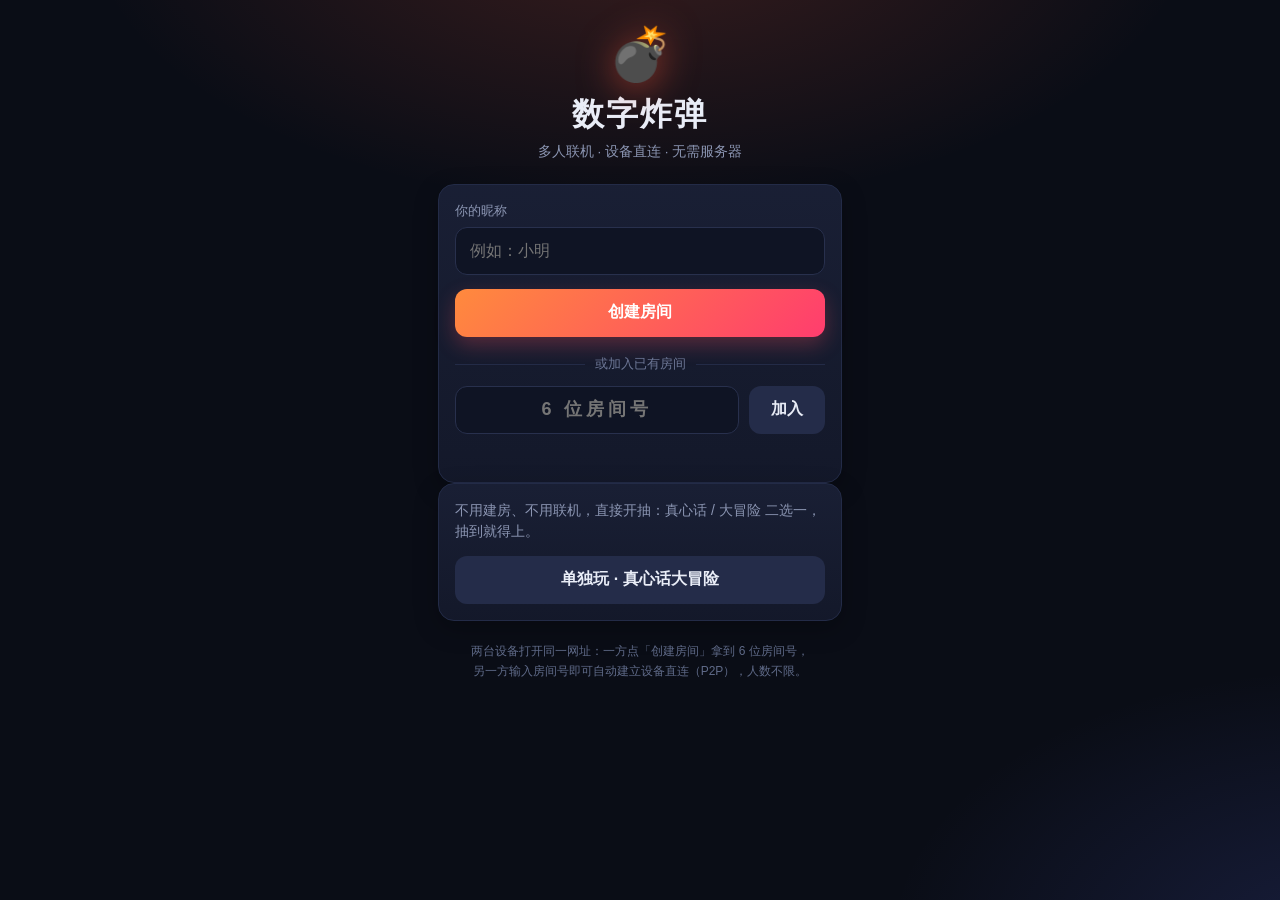
==== number-bomb/index.html @ 90476709 "重构为游戏门户：新增真心话大冒险（独立入口+数字炸弹惩罚玩法）与心口难开，数字炸弹移至 number-bomb/" ====
<!DOCTYPE html>
<html lang="zh-CN">
<head>
<meta charset="utf-8">
<meta name="viewport" content="width=device-width,initial-scale=1,viewport-fit=cover,user-scalable=no">
<meta name="theme-color" content="#0a0d16">
<meta name="description" content="数字炸弹 · 多人联机网页游戏，基于 WebRTC 设备直连，无需服务器存游戏数据。">
<title>数字炸弹 · 多人联机</title>
<link rel="icon" href="data:image/svg+xml,%3Csvg xmlns='http://www.w3.org/2000/svg' viewBox='0 0 64 64'%3E%3Ccircle cx='30' cy='38' r='22' fill='%23141a2b'/%3E%3Crect x='26' y='6' width='9' height='11' rx='3' fill='%23838ea1'/%3E%3Cpath d='M35 8q11-6 17 5' stroke='%23ff8a3d' stroke-width='5' fill='none' stroke-linecap='round'/%3E%3C/svg%3E">
<style>
*{box-sizing:border-box;-webkit-tap-highlight-color:transparent}
html{height:100%}
body{
  height:100%;margin:0;overflow:hidden;
  background:#0a0d16;
  background-image:radial-gradient(900px 480px at 50% -10%,rgba(255,95,60,.20),transparent 62%),radial-gradient(760px 460px at 105% 105%,rgba(95,115,255,.16),transparent 60%);
  color:#e9edf7;
  font:16px/1.5 -apple-system,BlinkMacSystemFont,"Segoe UI","PingFang SC","Hiragino Sans GB","Microsoft YaHei",sans-serif;
  -webkit-text-size-adjust:100%;
}
input,button,select{font-family:inherit;font-size:16px}
.hidden{display:none !important}
.muted{color:#8b95b2;font-size:14px;margin:6px 0}
.hint{color:#7b86a5;font-size:12.5px;line-height:1.6;margin:10px 0 0}
h1,h2,h3{margin:0}
h2{font-size:16px;margin-bottom:10px}

/* ---------- 通用组件 ---------- */
.card{
  background:linear-gradient(180deg,rgba(26,32,54,.95),rgba(20,25,43,.95));
  border:1px solid #232b47;border-radius:16px;padding:16px;
  box-shadow:0 8px 24px rgba(0,0,0,.25);
}
.btn{
  border:0;border-radius:12px;height:48px;padding:0 18px;
  background:#242c49;color:#e9edf7;font-weight:600;cursor:pointer;
  transition:transform .12s ease,filter .12s ease,opacity .12s ease;
  display:inline-flex;align-items:center;justify-content:center;white-space:nowrap;
}
.btn:active{transform:scale(.97)}
.btn.primary{background:linear-gradient(135deg,#ff8a3d,#ff3d6e);color:#fff;box-shadow:0 8px 20px rgba(255,80,90,.28)}
.btn.block{width:100%;margin-top:14px}
.btn:disabled{opacity:.42;cursor:not-allowed;box-shadow:none}
.btn-row{display:flex;gap:10px;margin-top:14px}
.btn-row .btn{flex:1 1 0;padding:0 10px}
input[type=text],input[type=number],input:not([type]){
  width:100%;height:48px;border-radius:12px;border:1px solid #28304d;
  background:#0f1424;color:#e9edf7;padding:0 14px;outline:none;
  transition:border-color .15s ease;
}
input:focus{border-color:#ff6b3d}
input:disabled{opacity:.5}
label.field{display:block;margin-bottom:14px}
label.field>span{display:block;font-size:13px;color:#8b95b2;margin-bottom:6px}
.mini{
  border:1px solid #2c3556;background:#1b2238;color:#c8d1e6;
  border-radius:9px;height:30px;padding:0 10px;font-size:12.5px;cursor:pointer;
}
.mini.ghost{background:transparent}
.pill{
  border:1px solid #2c3556;background:#161c30;color:#c8d1e6;border-radius:999px;
  height:38px;padding:0 14px;font-size:14px;cursor:pointer;
}
.pill.on{background:linear-gradient(135deg,#ff8a3d,#ff3d6e);border-color:transparent;color:#fff;font-weight:600}
.pills{display:flex;flex-wrap:wrap;gap:8px;margin:8px 0 2px}
.seg{display:flex;background:#0f1424;border:1px solid #28304d;border-radius:12px;padding:4px;margin-bottom:14px}
.seg-btn{
  flex:1 1 0;border:0;background:transparent;color:#8b95b2;height:38px;
  border-radius:9px;cursor:pointer;font-size:14.5px;
}
.seg-btn.on{background:#242c49;color:#fff;font-weight:600}

/* ---------- 首页 ---------- */
.screen{display:none;height:100%}
.screen.active{display:flex;flex-direction:column}
#screen-home{overflow-y:auto}
.home-wrap{margin:auto;width:100%;max-width:440px;padding:28px 18px calc(28px + env(safe-area-inset-bottom))}
.brand{text-align:center;margin-bottom:22px}
.logo{font-size:52px;line-height:1;filter:drop-shadow(0 6px 18px rgba(255,90,60,.5))}
.brand h1{font-size:28px;margin:10px 0 4px;letter-spacing:2px}
.brand p{color:#8b95b2;font-size:13.5px;margin:0}
.or{display:flex;align-items:center;gap:10px;color:#6d7796;font-size:12.5px;margin:18px 0 12px}
.or::before,.or::after{content:"";flex:1 1 auto;height:1px;background:#232b47}
.join-row{display:flex;gap:10px}
.join-row input{flex:1 1 auto;letter-spacing:4px;font-size:18px;text-align:center;font-weight:600}
.join-row .btn{flex:0 0 auto;padding:0 22px}
.tip{color:#ffb020;font-size:13px;min-height:20px;margin:12px 0 0;text-align:center}
.foot-note{text-align:center;color:#5f6a88;font-size:12px;margin-top:20px;line-height:1.7}

/* ---------- 房间页 ---------- */
#screen-room{flex-direction:column;overflow:hidden}
.topbar{
  flex:0 0 auto;display:flex;align-items:center;justify-content:space-between;gap:10px;
  padding:10px 12px;padding-top:calc(10px + env(safe-area-inset-top));
  background:rgba(13,17,32,.94);border-bottom:1px solid #1e2540;backdrop-filter:blur(8px);
}
.room-code-box{display:flex;align-items:center;gap:8px;min-width:0}
.room-code-box .lb{font-size:11.5px;color:#7b86a5}
.room-code-box .code{
  font-size:20px;font-weight:700;letter-spacing:3px;
  background:linear-gradient(135deg,#ffb020,#ff5a3d);
  -webkit-background-clip:text;background-clip:text;color:transparent;
}
.me-box{display:flex;align-items:center;gap:8px;min-width:0}
.badge{
  background:#242c49;border-radius:8px;padding:3px 8px;font-size:13px;font-weight:700;color:#ffb020;
}
.me-name{font-size:13px;color:#c3cbdd;max-width:76px;overflow:hidden;text-overflow:ellipsis;white-space:nowrap}

/* 玩家条 */
.players{
  flex:0 0 auto;display:flex;gap:8px;overflow-x:auto;overflow-y:hidden;
  padding:10px 12px;background:rgba(11,15,28,.85);border-bottom:1px solid #1e2540;
  -webkit-overflow-scrolling:touch;scrollbar-width:thin;
}
.players::-webkit-scrollbar{height:5px}
.players::-webkit-scrollbar-thumb{background:#2b3453;border-radius:4px}
.pcard{
  flex:0 0 auto;min-width:112px;max-width:170px;padding:8px 10px;border-radius:13px;
  background:#151b2e;border:1px solid #242c47;transition:border-color .18s ease,box-shadow .18s ease;
}
.pcard.active{border-color:#ff6b3d;box-shadow:0 0 0 2px rgba(255,107,61,.22);background:#20182a}
.pcard.offline{opacity:.42}
.pcard .pname{display:flex;align-items:center;gap:5px;font-size:13px;font-weight:600}
.pcard .pname b{color:#ffb020;font-size:12.5px}
.pcard .pname .nm{overflow:hidden;text-overflow:ellipsis;white-space:nowrap;max-width:82px}
.pcard .pname .you{font-style:normal;font-size:10px;background:#2b3453;color:#9fb0d6;border-radius:6px;padding:1px 5px}
.pcard .turnflag{font-size:10.5px;color:#ff8a3d;margin-left:auto;white-space:nowrap}
.chips{display:flex;flex-wrap:wrap;gap:4px;margin-top:7px;max-height:70px;overflow-y:auto}
.chip{font-size:11px;padding:1.5px 6px;border-radius:7px;background:#242c49;color:#c3cbdd}
.chip.empty{background:transparent;color:#4e5878;padding-left:0}

/* 主区 */
.main{
  flex:1 1 auto;min-height:0;overflow-y:auto;padding:12px 12px calc(16px + env(safe-area-inset-bottom));
  display:flex;flex-direction:column;gap:12px;-webkit-overflow-scrolling:touch;
}
.main>.card{flex:0 0 auto}
.turn-card{background:linear-gradient(135deg,rgba(255,138,61,.16),rgba(255,61,110,.10)),linear-gradient(180deg,#1a2036,#141a2c)}
.turn-card.mine{border-color:#ff6b3d;box-shadow:0 0 0 2px rgba(255,107,61,.2)}
.turn-title{font-size:19px;font-weight:700;letter-spacing:.5px}
.turn-card.mine .turn-title{color:#ffb020}
.turn-sub{margin-top:8px;font-size:13.5px;color:#a9b3cc}
.turn-sub b{color:#ff8a3d}
.guess-row{display:flex;gap:10px}
.guess-row input{flex:1 1 auto;text-align:center;font-size:19px;font-weight:600;letter-spacing:2px}
.guess-row .btn{flex:0 0 auto;padding:0 24px}
.big{font-size:19px;color:#ffb020}
.over-card{text-align:center}
.over-card .boom{font-size:44px;line-height:1;filter:drop-shadow(0 6px 16px rgba(255,90,60,.5))}
.over-card h2{margin:10px 0 8px;font-size:20px}
.over-line{font-size:15.5px;margin:0}
.hist{list-style:none;margin:0;padding:0;display:flex;flex-direction:column;gap:8px}
.hist li{display:flex;align-items:center;gap:10px;font-size:14px;padding:7px 10px;background:#141a2c;border-radius:10px}
.hist .hn{color:#a9b3cc;font-size:13px;flex:1 1 auto;overflow:hidden;text-overflow:ellipsis;white-space:nowrap}
.hist .hv{color:#fff}
.tag{font-size:11.5px;border-radius:7px;padding:1.5px 7px;flex:0 0 auto}
.tag.low{background:rgba(65,140,255,.18);color:#79b0ff}
.tag.high{background:rgba(255,176,32,.18);color:#ffc65c}
.tag.boom{background:rgba(255,61,110,.2);color:#ff7a9c}

/* 弹窗 / toast */
.modal{position:fixed;inset:0;z-index:50;display:flex;align-items:center;justify-content:center;padding:20px}
.modal-mask{position:absolute;inset:0;background:rgba(5,8,16,.72);backdrop-filter:blur(3px)}
.modal-card{
  position:relative;width:100%;max-width:380px;text-align:center;
  background:linear-gradient(180deg,#1c2340,#141a2c);border:1px solid #2c3556;
  border-radius:20px;padding:24px 20px;box-shadow:0 20px 50px rgba(0,0,0,.5);
  animation:pop .22s ease;
}
@keyframes pop{from{transform:scale(.92);opacity:0}to{transform:scale(1);opacity:1}}
.modal-card .boom{font-size:48px;line-height:1;filter:drop-shadow(0 6px 16px rgba(255,90,60,.55))}
.modal-card h2{margin:12px 0 10px;font-size:21px}
.modal-card .over-line{font-size:15.5px;margin:0 0 6px}
.modal-card .btn-row{margin-top:18px}
.toast{
  position:fixed;left:50%;bottom:calc(28px + env(safe-area-inset-bottom));transform:translateX(-50%);
  z-index:80;max-width:86vw;padding:11px 18px;border-radius:12px;
  background:rgba(35,44,73,.97);border:1px solid #3a4470;color:#e9edf7;
  font-size:14px;text-align:center;box-shadow:0 10px 30px rgba(0,0,0,.4);
}

/* ---------- 真心话大冒险 ---------- */
.switch-row{display:flex;align-items:center;justify-content:space-between;gap:12px}
.switch-row .lb{font-size:14.5px;font-weight:600;color:#e9edf7}
.switch-row .sd{font-size:12.5px;color:#7b86a5;margin-top:4px;line-height:1.5}
.switch{position:relative;flex:0 0 auto;width:48px;height:28px;border-radius:999px;background:#242c49;
  border:1px solid #2c3556;cursor:pointer;transition:background .18s ease,border-color .18s ease}
.switch::after{content:"";position:absolute;top:4px;left:4px;width:20px;height:20px;border-radius:50%;
  background:#8b95b2;transition:transform .18s ease,background .18s ease}
.switch.on{background:linear-gradient(135deg,#ff8a3d,#ff3d6e);border-color:transparent}
.switch.on::after{transform:translateX(20px);background:#fff}
/* 游戏结束惩罚设置：内嵌在「设置炸弹」卡片内、开始游戏按钮上方（开关关闭时模式区不渲染、不占位） */
.penalty-box{margin-top:16px;padding-top:14px;border-top:1px solid #232b47}
.penalty-box .pills{margin:12px 0 0}
.pills-2{display:flex;gap:8px}
.pills-2 .pill{flex:1 1 0;min-width:0;padding:0 8px;white-space:nowrap;text-align:center}
.penalty-tip{margin:12px 0 0;font-size:13px;color:#ffb020;letter-spacing:.5px}
.pick-card{padding:18px 16px}
.pick-card h2{font-size:16px;text-align:center;color:#c8d1e6;margin-bottom:14px;letter-spacing:.5px}
.pick-btn{width:100%;height:64px;font-size:20px;font-weight:700;border-radius:14px;letter-spacing:2px}
.pick-btn + .pick-btn{margin-top:12px}
.pick-btn.dare{background:linear-gradient(135deg,#ff8a3d,#ff3d6e);color:#fff;box-shadow:0 8px 22px rgba(255,80,90,.3)}
.pick-btn.truth{background:#242c49;color:#e9edf7}
.q-card{text-align:center;padding:26px 20px;background:linear-gradient(180deg,#1c2340,#141a2c);
  border:1px solid #2c3556;border-radius:20px;box-shadow:0 12px 34px rgba(0,0,0,.4);animation:pop .22s ease}
.q-kicker{display:inline-block;font-size:12.5px;font-weight:700;letter-spacing:2px;border-radius:999px;
  padding:4px 12px;margin-bottom:18px}
.q-kicker.truth{background:rgba(255,138,61,.16);color:#ffb020;border:1px solid #45331f}
.q-kicker.dare{background:rgba(65,140,255,.16);color:#79b0ff;border:1px solid #26375c}
.q-text{font-size:21px;line-height:1.85;font-weight:600;color:#fff;letter-spacing:.5px;word-break:break-word}
.q-foot{margin-top:18px;font-size:12px;color:#6d7796}
.tada-wrap{margin:auto;width:100%;max-width:520px;display:flex;flex-direction:column;gap:12px}
.tada-layer{position:fixed;inset:0;z-index:70;display:flex;padding:20px;background:rgba(5,8,16,.86);
  backdrop-filter:blur(4px);overflow-y:auto;animation:pop .2s ease}
.tada-layer.hidden{display:none}
.tada-head{text-align:center;font-size:17px;font-weight:700;letter-spacing:.5px;color:#ffb020;line-height:1.6}
.tada-head b{color:#fff}
@media (min-width:760px){.q-text{font-size:23px}}

/* 桌面端微调 */
@media (min-width:760px){
  .main{max-width:760px;width:100%;margin:0 auto;padding-left:20px;padding-right:20px}
  .players{padding-left:calc(50% - 360px);padding-right:calc(50% - 360px)}
  .topbar{padding-left:calc(50% - 368px);padding-right:calc(50% - 368px)}
  .brand h1{font-size:32px}
}
</style>
</head>
<body>

<div id="app">

  <!-- ============ 首页 ============ -->
  <section id="screen-home" class="screen active">
    <div class="home-wrap">
      <div class="brand">
        <div class="logo">💣</div>
        <h1>数字炸弹</h1>
        <p>多人联机 · 设备直连 · 无需服务器</p>
      </div>

      <div class="card">
        <label class="field">
          <span>你的昵称</span>
          <input id="input-name" type="text" maxlength="10" placeholder="例如：小明" autocomplete="off">
        </label>

        <button class="btn primary block" data-action="create" style="margin-top:0">创建房间</button>

        <div class="or"><span>或加入已有房间</span></div>

        <div class="join-row">
          <input id="input-code" type="text" inputmode="numeric" maxlength="6" placeholder="6 位房间号" autocomplete="off">
          <button class="btn" data-action="join">加入</button>
        </div>

        <p id="home-tip" class="tip"></p>
      </div>

      <div class="card">
        <p class="muted" style="margin:0 0 14px">不用建房、不用联机，直接开抽：真心话 / 大冒险 二选一，抽到就得上。</p>
        <button class="btn block" data-action="solo-tada" style="margin-top:0">单独玩 · 真心话大冒险</button>
      </div>

      <p class="foot-note">
        两台设备打开同一网址：一方点「创建房间」拿到 6 位房间号，<br>
        另一方输入房间号即可自动建立设备直连（P2P），人数不限。
      </p>
    </div>
  </section>

  <!-- ============ 房间 ============ -->
  <section id="screen-room" class="screen">
    <header class="topbar">
      <div class="room-code-box">
        <span class="lb">房间号</span>
        <span id="room-code" class="code">------</span>
        <button class="mini" data-action="copy-code">复制</button>
      </div>
      <div class="me-box">
        <span id="my-badge" class="badge">#-</span>
        <span id="my-name-view" class="me-name">我</span>
        <button class="mini ghost" data-action="leave">退出</button>
      </div>
    </header>

    <div id="players" class="players"></div>
    <main id="main" class="main"></main>
  </section>

  <!-- ============ 单独玩 · 真心话大冒险 ============ -->
  <section id="screen-tada" class="screen">
    <header class="topbar">
      <div class="room-code-box">
        <span class="lb">玩法</span>
        <span class="code" style="font-size:17px;letter-spacing:1px">真心话大冒险</span>
      </div>
      <div class="me-box">
        <button class="mini ghost" data-action="solo-exit">退出</button>
      </div>
    </header>
    <main id="tada-main" class="main"></main>
  </section>

</div>

<div id="modal" class="modal hidden">
  <div class="modal-mask" data-action="close-modal"></div>
  <div class="modal-card" id="modal-card"></div>
</div>

<div id="toast" class="toast hidden"></div>

<!-- 页内全屏「真心话大冒险」层（联机惩罚用，不跳转页面） -->
<div id="tada-layer" class="tada-layer hidden"></div>

<!-- PeerJS：优先使用本地 vendor 文件，失败时自动回退 CDN -->
<script src="vendor/peerjs.min.js"></script>
<!-- 真心话大冒险：题库 + 抽题算法（与独立版共用同一份数据源，缺失时不影响数字炸弹本体） -->
<script src="truth-dare.js"></script>
<script>
(function () {
  if (typeof window.Peer === 'function') { window.__peerReady = true; return; }
  var urls = [
    'https://unpkg.com/peerjs@1.5.4/dist/peerjs.min.js',
    'https://cdn.jsdelivr.net/npm/peerjs@1.5.4/dist/peerjs.min.js'
  ];
  var i = 0;
  (function next() {
    if (i >= urls.length) return;
    var s = document.createElement('script');
    s.src = urls[i++];
    s.onload = function () { window.__peerReady = true; };
    s.onerror = next;
    document.head.appendChild(s);
  })();
})();
</script>

<script>
/* =====================================================================
   数字炸弹 · 多人联机   (纯前端 / WebRTC P2P / 房主权威节点)
   消息协议：
     客户端 -> 房主 : {t:'join', name} | {t:'guess', value}
     房主 -> 客户端 : {t:'welcome', num, code} | {t:'state', state} | {t:'toast', msg}
   ===================================================================== */
(function () {
  'use strict';

  /* ---------------- 工具 ---------------- */
  function $(id) { return document.getElementById(id); }
  function rand6() {
    var s = '';
    for (var i = 0; i < 6; i++) s += Math.floor(Math.random() * 10);
    return s;
  }
  function digitsOnly(v) { return String(v == null ? '' : v).replace(/[^0-9]/g, ''); }
  function esc(v) {
    return String(v == null ? '' : v).replace(/[&<>"']/g, function (c) {
      return { '&': '&amp;', '<': '&lt;', '>': '&gt;', '"': '&quot;', "'": '&#39;' }[c];
    });
  }
  function clampName(v) {
    return String(v == null ? '' : v).replace(/[\s\u0000-\u001f]+/g, ' ').trim().slice(0, 10);
  }
  function pow10(n) { return Math.pow(10, n); }

  /* ---------------- 全局状态 ---------------- */
  var S = {
    role: null,        // 'host' | 'client'
    peer: null,
    code: '',
    myNum: 0,
    myName: '',
    host: null,        // 房主侧权威状态
    bomb: null,        // 房主侧：炸弹真实数值（不下发给其他人）
    pub: null,         // 当前渲染用的公开状态（房主与客户端统一）
    conns: {},         // 房主：peerId -> {conn, num}
    hostConn: null,    // 客户端：到房主的连接
    lastPhase: null,
    busy: false,
    tadaDeck: null,    // 房主侧：本轮联机真心话大冒险的抽题器（房主抽题，P2P 同步）
    // 单独玩 · 真心话大冒险（不建房、不联机）
    solo: { mode: null, deck: null, kind: null, text: '', cat: '', drawn: 0 },
    inputCache: { 'input-guess': '', 'input-bomb': '' },
    toastTimer: null
  };
  window.__DBG = S;  // 供自动化测试读取内部状态（房主本身即为权威，无安全影响）

  /* ---------------- 提示 ---------------- */
  function tip(msg) { var el = $('home-tip'); if (el) el.textContent = msg || ''; }
  function toast(msg) {
    var el = $('toast');
    if (!el) return;
    el.textContent = msg;
    el.classList.remove('hidden');
    if (S.toastTimer) clearTimeout(S.toastTimer);
    S.toastTimer = setTimeout(function () { el.classList.add('hidden'); }, 2400);
  }
  function openModal(html) { $('modal-card').innerHTML = html; $('modal').classList.remove('hidden'); }
  function closeModal() { $('modal').classList.add('hidden'); }

  /* ---------------- 房主状态 ---------------- */
  function newHostState(code) {
    return {
      code: code,
      phase: 'lobby',            // lobby | playing | over
      turn: 0,
      players: [],               // {num, name, online, guesses:[]}
      history: [],               // {num, name, value, hint}
      range: { min: 0, max: 0 },
      digits: 0,
      winner: null,
      hostNum: 1,
      config: { mode: 'digits', digits: 3, value: '' },
      // 游戏结束惩罚（真心话大冒险）——房主可操作，变更即同步给联机玩家
      penalty: { enabled: false, mode: 'date' },
      tada: null          // 联机会话：{open, kind, text, cat, drawn, by}
    };
  }
  function hostPublic() {
    var h = S.host;
    return {
      code: h.code,
      phase: h.phase,
      turn: h.turn,
      players: h.players.map(function (p) {
        return { num: p.num, name: p.name, online: p.online, guesses: p.guesses.slice() };
      }),
      history: h.history.slice(),
      range: { min: h.range.min, max: h.range.max },
      digits: h.digits,
      winner: h.winner ? { num: h.winner.num, name: h.winner.name, value: h.winner.value } : null,
      hostNum: h.hostNum,
      penalty: { enabled: !!h.penalty.enabled, mode: h.penalty.mode },
      tada: h.tada ? {
        open: !!h.tada.open, kind: h.tada.kind, text: h.tada.text,
        cat: h.tada.cat, drawn: h.tada.drawn, by: h.tada.by
      } : null
    };
  }
  function findPlayer(num) {
    var ps = S.host.players;
    for (var i = 0; i < ps.length; i++) if (ps[i].num === num) return ps[i];
    return null;
  }
  function allocNum() {
    var used = {};
    S.host.players.forEach(function (p) { used[p.num] = 1; });
    var n = 1;
    while (used[n]) n++;
    return n;
  }
  function nextOnlineNum(curNum) {
    var ps = S.host.players;
    if (!ps.length) return 0;
    var idx = -1;
    for (var i = 0; i < ps.length; i++) if (ps[i].num === curNum) { idx = i; break; }
    for (var k = 1; k <= ps.length; k++) {
      var p = ps[(idx + k + ps.length) % ps.length];
      if (p.online) return p.num;
    }
    return curNum;
  }
  function firstOnlineNum() {
    var ps = S.host.players;
    for (var i = 0; i < ps.length; i++) if (ps[i].online) return ps[i].num;
    return 1;
  }

  /* ---------------- 房主：网络 ---------------- */
  function hostSend(conn, obj) {
    try { if (conn && conn.open) conn.send(obj); } catch (e) { console.warn(e); }
  }
  function hostBroadcast() {
    S.pub = hostPublic();
    var payload = { t: 'state', state: S.pub };
    Object.keys(S.conns).forEach(function (pid) {
      hostSend(S.conns[pid].conn, payload);
    });
    render();
  }
  function bindHost(p) {
    p.on('connection', function (conn) {
      S.conns[conn.peer] = { conn: conn, num: 0 };
      conn.on('open', function () {
        if (!S.conns[conn.peer]) S.conns[conn.peer] = { conn: conn, num: 0 };
      });
      conn.on('data', function (data) {
        try { hostOnData(conn, data); } catch (e) { console.error(e); }
      });
      conn.on('close', function () { hostOnLeave(conn); });
      conn.on('error', function () { hostOnLeave(conn); });
    });
    p.on('disconnected', function () {
      try { p.reconnect(); } catch (e) {}
    });
  }
  function hostOnData(conn, data) {
    if (!data || typeof data !== 'object') return;
    var h = S.host;
    if (!h) return;
    var entry = S.conns[conn.peer];
    if (!entry) { entry = S.conns[conn.peer] = { conn: conn, num: 0 }; }

    if (data.t === 'join') {
      if (!entry.num) {
        entry.num = allocNum();
        h.players.push({
          num: entry.num,
          name: clampName(data.name) || ('玩家' + entry.num),
          online: true,
          guesses: []
        });
      } else {
        var again = findPlayer(entry.num);
        if (again) again.online = true;
      }
      hostSend(conn, { t: 'welcome', num: entry.num, code: h.code });
      hostBroadcast();
      return;
    }
    if (!entry.num) return;
    if (data.t === 'tada') {
      // 真心话大冒险：一律由房主抽题后广播，保证所有玩家看到同一道题
      if (data.act === 'open') hostTadaOpen();
      else if (data.act === 'pick') hostTadaPick(data.kind);
      else if (data.act === 'next') hostTadaNext();
      else if (data.act === 'close') hostTadaClose();
      return;
    }
    if (data.t === 'guess') {
      hostGuess(entry.num, data.value, conn);
    }
  }
  function hostOnLeave(conn) {
    var entry = S.conns[conn.peer];
    if (!entry) return;
    delete S.conns[conn.peer];
    var h = S.host;
    if (!h || !entry.num) { hostBroadcast(); return; }
    var p = findPlayer(entry.num);
    if (p) {
      p.online = false;
      if (h.phase === 'playing' && h.turn === p.num) h.turn = nextOnlineNum(p.num);
    }
    hostBroadcast();
  }

  /* ---------------- 房主：游戏逻辑 ---------------- */
  function hostGuess(num, raw, conn) {
    var h = S.host;
    if (!h || h.phase !== 'playing') {
      if (conn) hostSend(conn, { t: 'toast', msg: '游戏尚未开始' });
      return;
    }
    var v = parseInt(digitsOnly(raw), 10);
    if (!isFinite(v) || v <= 0) {
      if (conn) hostSend(conn, { t: 'toast', msg: '请输入正整数' });
      return;
    }
    if (h.turn !== num) {
      if (conn) hostSend(conn, { t: 'toast', msg: '还没轮到你猜' });
      return;
    }
    var p = findPlayer(num);
    if (!p) return;

    p.guesses.push(v);
    var hit = (v === S.bomb);
    var hint = hit ? 'boom' : (v < S.bomb ? 'low' : 'high');
    h.history.push({ num: num, name: p.name, value: v, hint: hint });

    if (hit) {
      h.winner = { num: num, name: p.name, value: v };
      h.phase = 'over';
    } else {
      // 收缩边界时把本次所猜数字包含在内：猜小→下界=所猜数字；猜大→上界=所猜数字
      if (v < S.bomb) h.range.min = Math.max(h.range.min, v);
      else h.range.max = Math.min(h.range.max, v);
      h.turn = nextOnlineNum(num);
    }
    hostBroadcast();
  }
  function hostStart() {
    var h = S.host;
    if (!h) return;
    var cfg = h.config;
    var digits, value;
    if (cfg.mode === 'fixed') {
      var raw = digitsOnly(cfg.value);
      if (!raw || raw === '0' || raw.length > 6) { toast('请输入 1~6 位正整数作为炸弹'); return; }
      value = parseInt(raw, 10);
      digits = raw.length;
    } else {
      digits = Math.min(6, Math.max(1, parseInt(cfg.digits, 10) || 3));
      var lo = 1;
      var hi = pow10(digits) - 1;
      value = lo + Math.floor(Math.random() * (hi - lo + 1));
    }
    S.bomb = value;
    h.digits = digits;
    h.range = { min: 1, max: pow10(digits) - 1 };
    h.players.forEach(function (p) { p.guesses = []; });
    h.history = [];
    h.winner = null;
    h.tada = null;              // 新一局：清空上一局的惩罚会话（惩罚开关与模式保留）
    S.tadaDeck = null;
    h.phase = 'playing';
    h.turn = firstOnlineNum();
    S.inputCache['input-guess'] = '';
    closeModal();
    hostBroadcast();
    toast('炸弹已设置：' + digits + ' 位数');
  }
  function hostBackLobby() {
    var h = S.host;
    if (!h) return;
    h.phase = 'lobby';
    h.winner = null;
    h.tada = null;
    S.tadaDeck = null;
    h.history = [];
    h.players.forEach(function (p) { p.guesses = []; });
    closeModal();
    hostBroadcast();
  }

  /* ---------------- 渲染 ---------------- */
  function findMe(s) {
    for (var i = 0; i < s.players.length; i++) if (s.players[i].num === S.myNum) return s.players[i];
    return null;
  }
  function playerByNum(s, num) {
    for (var i = 0; i < s.players.length; i++) if (s.players[i].num === num) return s.players[i];
    return null;
  }

  function render() {
    var s = S.pub;
    if (!s) return;

    var focusId = null, selS = null, selE = null;
    var ae = document.activeElement;
    if (ae && ae.id) {
      focusId = ae.id;
      try { selS = ae.selectionStart; selE = ae.selectionEnd; } catch (e) {}
    }
    ['input-guess', 'input-bomb'].forEach(function (id) {
      var el = $(id);
      if (el) S.inputCache[id] = el.value;
    });
    if (S.lastPhase !== s.phase) S.inputCache['input-guess'] = '';

    $('room-code').textContent = s.code;
    $('my-badge').textContent = '#' + (S.myNum || '-');
    var me = findMe(s);
    $('my-name-view').textContent = me ? me.name : '我';

    renderPlayers(s);
    $('main').innerHTML = mainHtml(s);

    if (focusId) {
      var el2 = $(focusId);
      if (el2 && !el2.disabled) {
        el2.focus();
        try { if (selS != null) el2.setSelectionRange(selS, selE); } catch (e) {}
      }
    }

    if (s.phase === 'over' && S.lastPhase !== 'over') openModal(overModalHtml(s));
    if (s.phase !== 'over' && !$('modal').classList.contains('hidden')) closeModal();

    renderTada(s);

    S.lastPhase = s.phase;
  }

  function renderPlayers(s) {
    var html = s.players.map(function (p) {
      var active = (s.phase === 'playing' && s.turn === p.num);
      var cls = 'pcard' + (p.online ? '' : ' offline') + (active ? ' active' : '');
      var chips = p.guesses.length
        ? p.guesses.map(function (g) { return '<span class="chip">' + g + '</span>'; }).join('')
        : '<span class="chip empty">暂无</span>';
      var you = (p.num === S.myNum) ? '<i class="you">我</i>' : '';
      var flag = active ? '<span class="turnflag">猜数中</span>' : '';
      return '<div class="' + cls + '">' +
        '<div class="pname"><b>#' + p.num + '</b><span class="nm">' + esc(p.name) + '</span>' + you + flag + '</div>' +
        '<div class="chips">' + chips + '</div>' +
        '</div>';
    }).join('');
    $('players').innerHTML = html || '<div class="pcard"><div class="pname">等待玩家…</div></div>';
  }

  function mainHtml(s) {
    var h = '';
    if (s.phase === 'lobby') h += lobbyHtml(s);
    else if (s.phase === 'playing') h += playingHtml(s);
    else h += overHtml(s);
    h += historyHtml(s);
    return h;
  }

  function lobbyHtml(s) {
    var h = '';
    h += '<div class="card">';
    h += '<h2>邀请好友加入</h2>';
    h += '<p class="muted">把房间号告诉对方，或发送邀请链接：</p>';
    h += '<p class="muted" style="font-size:22px;letter-spacing:4px;color:#ffb020;font-weight:700;text-align:center;margin:10px 0">' + esc(s.code) + '</p>';
    h += '<div class="btn-row"><button class="btn" data-action="copy-code">复制房间号</button><button class="btn" data-action="copy-link">复制邀请链接</button></div>';
    h += '<p class="hint">对方打开同一网址输入房间号即可入局；游戏开始后也能加入，会自动同步进度。</p>';
    h += '</div>';

    if (S.role === 'host') {
      h += hostSetupHtml(s);
    } else {
      var pen = s.penalty || { enabled: false, mode: 'date' };
      h += '<div class="card"><h2>等待房主设置炸弹</h2><p class="muted">房主设置炸弹后会立即开始，请稍候…</p>' +
           '<p class="hint">当前房间人数：' + s.players.length + ' 人<br>游戏结束惩罚（真心话大冒险）：' +
           (pen.enabled ? ('已开启 · ' + TADA_MODE_LABEL[pen.mode]) : '未开启') + '</p></div>';
    }
    return h;
  }

  function hostSetupHtml(s) {
    var cfg = S.host.config;
    var pills = [1, 2, 3, 4, 5, 6].map(function (d) {
      var on = (cfg.mode === 'digits' && parseInt(cfg.digits, 10) === d) ? ' on' : '';
      return '<button class="pill' + on + '" data-action="digit" data-v="' + d + '">' + d + ' 位</button>';
    }).join('');
    var bombVal = S.inputCache['input-bomb'] || '';

    var h = '<div class="card">';
    h += '<h2>设置炸弹（仅房主可操作）</h2>';
    h += '<div class="seg">';
    h += '<button class="seg-btn' + (cfg.mode === 'digits' ? ' on' : '') + '" data-action="mode" data-v="digits">随机位数</button>';
    h += '<button class="seg-btn' + (cfg.mode === 'fixed' ? ' on' : '') + '" data-action="mode" data-v="fixed">指定数字</button>';
    h += '</div>';

    if (cfg.mode === 'digits') {
      h += '<p class="muted">炸弹是几位数？</p>';
      h += '<div class="pills">' + pills + '</div>';
      h += '<p class="hint">系统会在该位数范围内随机生成炸弹，房主自己也不知道具体数字。</p>';
    } else {
      h += '<p class="muted">指定炸弹数字（其他玩家看不到）</p>';
      h += '<input id="input-bomb" inputmode="numeric" maxlength="6" placeholder="例如 472" value="' + esc(bombVal) + '">';
      h += '<p class="hint">1~6 位正整数；发牌后玩家轮流猜，猜中即结束。</p>';
    }
    /* 游戏结束惩罚（真心话大冒险）：内嵌在本卡片内、开始游戏按钮正上方 */
    h += penaltyBoxHtml(s);
    h += '<button class="btn primary block" data-action="start">开始游戏</button>';
    h += '</div>';
    return h;
  }

  /* 游戏结束惩罚（真心话大冒险）设置 —— 不是独立卡片，嵌在「设置炸弹」卡片内部：
     · 开关为小巧 toggle（左右滑动）
     · 模式选项用与「1 位 / 2 位 / 3 位」一致的胶囊按钮左右并排（选中橙红渐变、未选深蓝灰）
     · 开关关闭时模式区整块不渲染，不占位
     · 宽度与卡片内容对齐，不产生横向溢出 */
  function penaltyBoxHtml(s) {
    var p = (S.host && S.host.penalty) || s.penalty || { enabled: false, mode: 'date' };
    var h = '<div class="penalty-box">';
    h += '<div class="switch-row">' +
           '<div><div class="lb">猜中炸弹后玩真心话大冒险</div>' +
           '<div class="sd">开启后，游戏结束时猜中炸弹的人接受真心话 / 大冒险惩罚</div></div>' +
           '<div class="switch' + (p.enabled ? ' on' : '') + '" data-action="penalty-toggle" role="switch" aria-checked="' +
           (p.enabled ? 'true' : 'false') + '"></div>' +
         '</div>';
    if (p.enabled) {
      h += '<div class="pills pills-2">' +
             '<button class="pill' + (p.mode === 'date' ? ' on' : '') + '" data-action="penalty-mode" data-v="date">男女朋友版</button>' +
             '<button class="pill' + (p.mode === 'couple' ? ' on' : '') + '" data-action="penalty-mode" data-v="couple">情侣升级版</button>' +
           '</div>';
      h += '<p class="hint">男女朋友版：大冒险池子温和，适合刚接触 / 暧昧期；情侣升级版：更亲密刺激，适合稳定情侣。两版真心话共用同一题库。设置会同步给所有联机玩家。</p>';
    } else {
      h += '<p class="hint">默认关闭。打开后设置会同步给所有联机玩家，游戏结束时出现「接受惩罚」入口。</p>';
    }
    h += '</div>';
    return h;
  }

  function playingHtml(s) {
    var myTurn = (s.turn === S.myNum);
    var turnP = playerByNum(s, s.turn);
    var turnName = turnP ? ('#' + turnP.num + ' ' + turnP.name) : '—';
    var h = '';

    h += '<div class="card turn-card' + (myTurn ? ' mine' : '') + '">';
    h += '<div class="turn-title">' + (myTurn ? '轮到你猜了！' : '正在猜：' + esc(turnName)) + '</div>';
    h += '<div class="turn-sub">炸弹是 <b>' + s.digits + '</b> 位数';
    if (s.range && s.range.min && s.range.max && s.range.min <= s.range.max) {
      h += ' · 当前范围 <b>' + s.range.min + ' ~ ' + s.range.max + '</b>';
    }
    h += '</div></div>';

    h += '<div class="card">';
    h += '<div class="guess-row">';
    h += '<input id="input-guess" inputmode="numeric" maxlength="6" placeholder="' +
         (myTurn ? '输入你猜的数字' : '还没轮到你') + '" value="' + esc(S.inputCache['input-guess'] || '') + '"' +
         (myTurn ? '' : ' disabled') + '>';
    h += '<button class="btn primary" data-action="guess"' + (myTurn ? '' : ' disabled') + '>猜</button>';
    h += '</div>';
    h += '<p class="hint">' + (myTurn ? '输入数字后点击「猜」或按回车。' : '按顺序轮流猜，猜中炸弹立即结束。') + '</p>';
    h += '</div>';
    return h;
  }

  function overHtml(s) {
    var w = s.winner;
    var h = '<div class="card over-card">';
    h += '<div class="boom">💣</div>';
    h += '<h2>游戏结束</h2>';
    if (w) h += '<p class="over-line"><b>#' + w.num + ' ' + esc(w.name) + '</b> 猜中了炸弹数字 <b class="big">' + w.value + '</b>！</p>';
    h += '<p class="muted">本局共 ' + s.history.length + ' 次猜测</p>';
    if (S.role === 'host') {
      h += '<div class="btn-row"><button class="btn primary" data-action="again">同设置再来一局</button>' +
           '<button class="btn" data-action="lobby">返回大厅</button></div>';
    } else {
      h += '<p class="hint">等待房主开始新一局…</p>';
    }
    h += '</div>';
    return h;
  }

  function historyHtml(s) {
    var h = '<div class="card"><h2>猜测记录</h2>';
    if (!s.history.length) {
      h += '<p class="muted">还没有人猜过。</p>';
    } else {
      h += '<ul class="hist">';
      for (var i = s.history.length - 1; i >= 0; i--) {
        var it = s.history[i];
        var tag = it.hint === 'boom' ? '<span class="tag boom">命中</span>'
                : it.hint === 'low' ? '<span class="tag low">太小</span>'
                : '<span class="tag high">太大</span>';
        h += '<li><span class="hn">#' + it.num + ' ' + esc(it.name) + '</span>' +
             '<b class="hv">' + it.value + '</b>' + tag + '</li>';
      }
      h += '</ul>';
    }
    h += '</div>';
    return h;
  }

  function overModalHtml(s) {
    var w = s.winner;
    var pen = s.penalty && s.penalty.enabled;
    var h = '<div class="boom">💣</div><h2>游戏结束</h2>';
    if (w) h += '<p class="over-line"><b>#' + w.num + ' ' + esc(w.name) + '</b> 猜中了炸弹数字 <b class="big">' + w.value + '</b>！</p>';
    h += '<p class="muted">本局共 ' + s.history.length + ' 次猜测</p>';

    if (pen) {
      // 惩罚开启：猜中信息下方加一行小字 + 三个按钮（接受惩罚 / 跳过惩罚 / 返回大厅）
      h += '<p class="penalty-tip">本轮惩罚：真心话大冒险</p>';
      h += '<div class="btn-row" style="margin-top:16px">' +
           '<button class="btn primary" data-action="accept-penalty" style="flex:1 1 100%">接受惩罚</button>' +
           '</div>';
      h += '<div class="btn-row">' +
           '<button class="btn" data-action="skip-penalty">跳过惩罚</button>' +
           '<button class="btn" data-action="lobby">返回大厅</button>' +
           '</div>';
    } else {
      h += '<div class="btn-row">';
      if (S.role === 'host') {
        h += '<button class="btn primary" data-action="again">再来一局</button>' +
             '<button class="btn" data-action="lobby">返回大厅</button>';
      } else {
        h += '<button class="btn" data-action="close-modal">知道了</button>';
      }
      h += '</div>';
    }
    return h;
  }

  /* =================================================================
     真心话大冒险（页内层，不跳转页面）
     · 联机惩罚：房主抽题 → 广播给所有玩家，所有人看到同一道题
     · 题库与算法来自 truth-dare.js（与独立版共用），此处只做渲染
     ================================================================= */
  var TADA_MODE_LABEL = { date: '男女朋友版', couple: '情侣升级版' };
  var TADA_CAT_LABEL = {
    hand: '手部互动', shoulder: '肩颈与依偎', waist: '腰部与拥抱', face: '近距离对视',
    drink: '饮品与喂食', carry: '公主抱与进阶', warm: '气氛升温',
    kiss: '亲吻', sit: '坐姿', upper: '上半身', vibe: '氛围'
  };
  var TADA_EMPTY = '真心话大冒险题库未加载：请确认 truth-dare.js 与 index.html 在同一目录。';

  function tadaReady() { return !!(window.TruthDare && window.TruthDare.Deck); }
  function tadaNewDeck(mode) { return new window.TruthDare.Deck(mode); }

  /* 题目卡片（联机层与独立版共用渲染） */
  function qCardHtml(kind, text, cat, drawn, foot) {
    var isTruth = (kind === 'truth');
    var h = '<div class="q-card">';
    h += '<span class="q-kicker ' + (isTruth ? 'truth' : 'dare') + '">' +
         (isTruth ? '真心话' : '大冒险') +
         (!isTruth && cat && TADA_CAT_LABEL[cat] ? ' · ' + TADA_CAT_LABEL[cat] : '') + '</span>';
    h += '<div class="q-text">' + esc(text) + '</div>';
    h += '<div class="q-foot">' + foot + '</div>';
    h += '</div>';
    return h;
  }

  /* ---------- 联机层渲染 ---------- */
  function renderTada(s) {
    var layer = $('tada-layer');
    if (!layer) return;
    var t = s && s.tada;
    if (!t || !t.open) {
      if (!layer.classList.contains('hidden')) { layer.classList.add('hidden'); layer.innerHTML = ''; }
      return;
    }
    var w = s.winner;
    var head = '<div class="tada-head"><b>#' + ((w && w.num) || '-') + ' ' + esc((w && w.name) || '玩家') +
               '</b> 猜中了炸弹，接受惩罚！</div>';
    var body;
    if (!t.kind) {
      body = '<div class="card pick-card">' +
               '<h2>选一个，开始抽题</h2>' +
               '<button class="btn pick-btn dare" data-action="tada-pick" data-v="dare">大冒险</button>' +
               '<button class="btn pick-btn truth" data-action="tada-pick" data-v="truth">真心话</button>' +
               '<p class="hint" style="text-align:center;margin-top:14px">真心话与大冒险各自独立抽题，「下一题」会在同类型题库里继续抽。</p>' +
             '</div>';
    } else {
      body = qCardHtml(t.kind, t.text, t.cat, t.drawn, '已抽 ' + (t.drawn || 1) + ' 题 · 同类型继续抽不重复') +
             '<div class="btn-row">' +
               '<button class="btn primary" data-action="tada-next">下一题</button>' +
               '<button class="btn" data-action="tada-done">完成惩罚</button>' +
             '</div>';
    }
    layer.innerHTML = '<div class="tada-wrap">' + head + body + '</div>';
    layer.classList.remove('hidden');
  }

  /* ---------- 独立版 · 真心话大冒险 ---------- */
  function resetSolo() {
    S.solo = { mode: null, deck: null, kind: null, text: '', cat: '', drawn: 0 };
  }
  function soloEnter() {
    $('screen-home').classList.remove('active');
    $('screen-room').classList.remove('active');
    $('screen-tada').classList.add('active');
    resetSolo();
    renderSolo();
  }
  function soloExit() {
    resetSolo();
    $('screen-tada').classList.remove('active');
    $('screen-home').classList.add('active');
    tip('');
  }
  function soloChooseMode(mode) {
    if (!tadaReady()) { toast(TADA_EMPTY); return; }
    S.solo.mode = (mode === 'couple') ? 'couple' : 'date';
    S.solo.deck = tadaNewDeck(S.solo.mode);
    S.solo.kind = null; S.solo.text = ''; S.solo.cat = ''; S.solo.drawn = 0;
    renderSolo();
  }
  function soloPick(kind) {
    var so = S.solo;
    if (!so.deck) return;
    so.kind = (kind === 'dare') ? 'dare' : 'truth';
    var q = so.deck.draw(so.kind);
    so.text = q.text; so.cat = q.cat || ''; so.drawn = 1;
    renderSolo();
  }
  function soloNext() {
    var so = S.solo;
    if (!so.deck || !so.kind) return;
    var q = so.deck.draw(so.kind);
    so.text = q.text; so.cat = q.cat || ''; so.drawn++;
    renderSolo();
  }
  function renderSolo() {
    var box = $('tada-main');
    if (!box) return;
    var so = S.solo;

    if (!tadaReady()) {
      box.innerHTML = '<div class="card"><h2>题库未加载</h2><p class="muted">' + TADA_EMPTY + '</p></div>';
      return;
    }
    if (!so.mode) {
      box.innerHTML = '<div class="tada-wrap">' +
        '<div class="card">' +
          '<h2>选择模式</h2>' +
          '<div class="pills pills-2">' +
            '<button class="pill" data-action="solo-mode" data-v="date">男女朋友版</button>' +
            '<button class="pill" data-action="solo-mode" data-v="couple">情侣升级版</button>' +
          '</div>' +
          '<p class="hint">男女朋友版：大冒险池子温和，适合刚接触 / 暧昧期；情侣升级版：更亲密刺激，适合稳定情侣。两版真心话共用同一题库。点一下模式，直接开始抽题。</p>' +
        '</div>' +
        '<p class="hint" style="text-align:center">流程：选模式 → 真心话 / 大冒险 二选一 → 抽题 → 下一题 / 退出。<br>同一局内抽过的题目不会重复，放心连抽。</p>' +
        '</div>';
      return;
    }
    if (!so.kind) {
      box.innerHTML = '<div class="tada-wrap">' +
        '<div class="card pick-card">' +
          '<h2>选一个，开始抽题</h2>' +
          '<button class="btn pick-btn dare" data-action="solo-pick" data-v="dare">大冒险</button>' +
          '<button class="btn pick-btn truth" data-action="solo-pick" data-v="truth">真心话</button>' +
          '<p class="hint" style="text-align:center;margin-top:14px">真心话与大冒险各自独立抽题，「下一题」会在同类型题库里继续抽。</p>' +
        '</div>' +
        '</div>';
      return;
    }
    box.innerHTML = '<div class="tada-wrap">' +
      qCardHtml(so.kind, so.text, so.cat, so.drawn, '已抽 ' + so.drawn + ' 题 · 同类型继续抽不重复') +
      '<div class="btn-row">' +
        '<button class="btn primary" data-action="solo-next">下一题</button>' +
        '<button class="btn" data-action="solo-exit">退出</button>' +
      '</div>' +
      '</div>';
  }

  /* ---------- 房主：联机真心话大冒险（权威抽题 + P2P 同步） ---------- */
  function hostPenaltySet(patch) {
    var h = S.host;
    if (!h) return;
    if (typeof patch.enabled === 'boolean') h.penalty.enabled = patch.enabled;
    if (patch.mode === 'date' || patch.mode === 'couple') h.penalty.mode = patch.mode;
    if (!h.penalty.enabled) h.tada = null;   // 关闭开关时收起惩罚层
    hostBroadcast();
  }
  function hostTadaOpen() {
    var h = S.host;
    if (!h) return;
    if (!tadaReady()) { toast(TADA_EMPTY); return; }
    S.tadaDeck = tadaNewDeck(h.penalty.mode);
    h.tada = { open: true, kind: null, text: '', cat: '', drawn: 0, by: (h.winner ? h.winner.num : 0) };
    hostBroadcast();
  }
  function hostTadaPick(kind) {
    var h = S.host;
    if (!h || !h.tada || !h.tada.open) return;
    if (!tadaReady()) { toast(TADA_EMPTY); return; }
    if (!S.tadaDeck) S.tadaDeck = tadaNewDeck(h.penalty.mode);
    var k = (kind === 'dare') ? 'dare' : 'truth';
    var q = S.tadaDeck.draw(k);
    h.tada.kind = k;
    h.tada.text = q.text;
    h.tada.cat = q.cat || '';
    h.tada.drawn = (h.tada.drawn || 0) + 1;
    hostBroadcast();
  }
  function hostTadaNext() {
    var h = S.host;
    if (!h || !h.tada || !h.tada.open || !h.tada.kind) return;
    hostTadaPick(h.tada.kind);
  }
  function hostTadaClose() {
    var h = S.host;
    if (!h) return;
    h.tada = null;
    hostBroadcast();
  }
  function clientTada(act, kind) {
    if (S.hostConn && S.hostConn.open) S.hostConn.send({ t: 'tada', act: act, kind: kind || null });
    else toast('连接已断开');
  }

  /* ---------------- 页面切换 ---------------- */
  function enterRoom() {
    $('screen-home').classList.remove('active');
    $('screen-room').classList.add('active');
    S.lastPhase = null;
  }
  function goHome() {
    closeModal();
    cleanup();
    $('screen-room').classList.remove('active');
    $('screen-tada').classList.remove('active');
    $('screen-home').classList.add('active');
    resetSolo();
    var layer = $('tada-layer');
    if (layer) { layer.classList.add('hidden'); layer.innerHTML = ''; }
    tip('');
  }
  function cleanup() {
    try { if (S.hostConn) S.hostConn.close(); } catch (e) {}
    try { if (S.peer) S.peer.destroy(); } catch (e) {}
    S.peer = null; S.hostConn = null; S.conns = {};
    S.role = null; S.host = null; S.pub = null; S.bomb = null;
    S.tadaDeck = null;
    S.myNum = 0; S.code = ''; S.lastPhase = null; S.busy = false;
    S.inputCache = { 'input-guess': '', 'input-bomb': '' };
  }

  /* ---------------- 房主：创建房间 ---------------- */
  function doCreate() {
    if (S.busy) return;
    if (typeof window.Peer !== 'function') { tip('PeerJS 尚未加载完成，请稍候或检查网络'); return; }
    S.myName = clampName($('input-name').value) || '房主';
    S.busy = true;
    tip('正在创建房间…');
    var attempt = 0;
    (function tryOnce() {
      attempt++;
      var code = rand6();
      var p;
      try { p = new Peer('sdb-' + code, { debug: 1 }); }
      catch (err) { S.busy = false; tip('初始化失败：' + err.message); return; }
      var opened = false;
      p.on('open', function () {
        opened = true;
        S.busy = false;
        S.role = 'host';
        S.peer = p;
        S.code = code;
        S.myNum = 1;
        S.host = newHostState(code);
        S.host.players.push({ num: 1, name: S.myName, online: true, guesses: [] });
        bindHost(p);
        enterRoom();
        hostBroadcast();
        tip('');
        toast('房间已创建：' + code);
      });
      p.on('error', function (err) {
        if (opened) { console.warn('[host peer error]', err); return; }
        try { p.destroy(); } catch (e) {}
        var t = err && err.type;
        if (t === 'unavailable-id' && attempt < 8) { setTimeout(tryOnce, 80); return; }
        S.busy = false;
        tip('创建房间失败（' + (t || '未知错误') + '），请重试');
      });
    })();
  }

  /* ---------------- 客户端：加入房间 ---------------- */
  function doJoin() {
    if (S.busy) return;
    if (typeof window.Peer !== 'function') { tip('PeerJS 尚未加载完成，请稍候或检查网络'); return; }
    var code = digitsOnly($('input-code').value);
    if (code.length !== 6) { tip('请输入 6 位房间号'); return; }
    S.myName = clampName($('input-name').value) || '玩家';
    S.busy = true;
    tip('正在连接房主…');

    var p;
    try { p = new Peer(null, { debug: 1 }); }
    catch (err) { S.busy = false; tip('初始化失败：' + err.message); return; }
    S.peer = p;

    var settled = false;
    var timer = setTimeout(function () {
      if (settled) return;
      settled = true;
      S.busy = false;
      try { p.destroy(); } catch (e) {}
      tip('连接超时：房间不存在或网络不通');
    }, 20000);

    function finish() { settled = true; clearTimeout(timer); S.busy = false; }

    p.on('open', function () {
      var conn;
      try { conn = p.connect('sdb-' + code, { reliable: true, serialization: 'json' }); }
      catch (e) { finish(); tip('连接失败：' + e.message); return; }
      S.hostConn = conn;

      conn.on('open', function () {
        conn.send({ t: 'join', name: S.myName });
      });
      conn.on('data', function (data) {
        if (!data || typeof data !== 'object') return;
        if (data.t === 'welcome') {
          finish();
          S.role = 'client';
          S.code = data.code || code;
          S.myNum = data.num;
          enterRoom();
          tip('');
          toast('已加入房间，你是 #' + data.num + ' 号');
        } else if (data.t === 'state') {
          S.pub = data.state;
          render();
        } else if (data.t === 'toast') {
          toast(data.msg);
        }
      });
      conn.on('close', function () {
        if (!settled) { finish(); try { p.destroy(); } catch (e) {} tip('加入失败：房间不存在或房主已离开'); }
        else {
          openModal('<div class="boom">⚡</div><h2>连接已断开</h2>' +
            '<p class="muted">与房主的连接已中断，房间可能已关闭。</p>' +
            '<div class="btn-row"><button class="btn primary" data-action="home">返回首页</button></div>');
        }
      });
      conn.on('error', function (e) { console.warn('[conn error]', e); });
    });

    p.on('error', function (err) {
      var t = err && err.type;
      if (t === 'peer-unavailable') {
        if (!settled) { finish(); try { p.destroy(); } catch (e) {} tip('房间不存在，请检查 6 位房间号'); }
        return;
      }
      console.warn('[client peer error]', err);
    });
  }

  /* ---------------- 操作 ---------------- */
  function doGuess() {
    var s = S.pub;
    if (!s || s.phase !== 'playing') return;
    var el = $('input-guess');
    if (!el) return;
    var raw = digitsOnly(el.value);
    if (!raw) { toast('请输入要猜的数字'); return; }
    if (s.turn !== S.myNum) { toast('还没轮到你猜'); return; }
    var val = parseInt(raw, 10);
    S.inputCache['input-guess'] = '';
    el.value = '';
    if (S.role === 'host') hostGuess(1, val, null);
    else if (S.hostConn && S.hostConn.open) S.hostConn.send({ t: 'guess', value: val });
    else toast('连接已断开');
  }

  function copyText(text, okMsg) {
    var done = function () { toast(okMsg + '：' + text); };
    var bad = function () { toast('复制失败，请手动记录：' + text); };
    if (navigator.clipboard && navigator.clipboard.writeText) {
      navigator.clipboard.writeText(text).then(done)['catch'](function () { legacyCopy(text, done, bad); });
    } else {
      legacyCopy(text, done, bad);
    }
  }
  function legacyCopy(text, ok, bad) {
    try {
      var ta = document.createElement('textarea');
      ta.value = text;
      ta.style.position = 'fixed';
      ta.style.left = '-9999px';
      document.body.appendChild(ta);
      ta.select();
      var r = document.execCommand('copy');
      document.body.removeChild(ta);
      if (r) ok(); else bad();
    } catch (e) { bad(); }
  }
  function shareLink() {
    var base = location.href.split('#')[0].split('?')[0];
    return base + '?room=' + S.code;
  }

  function doLeave() {
    if (S.role === 'host') {
      if (!window.confirm('你是房主，退出后房间将关闭，其他玩家会被断开。确定退出吗？')) return;
    }
    goHome();
  }

  /* ---------------- 事件 ---------------- */
  document.addEventListener('click', function (e) {
    var el = e.target && e.target.closest ? e.target.closest('[data-action]') : null;
    if (!el) return;
    var act = el.getAttribute('data-action');
    if (act === 'create') doCreate();
    else if (act === 'join') doJoin();
    else if (act === 'copy-code') copyText(S.code, '房间号已复制');
    else if (act === 'copy-link') copyText(shareLink(), '邀请链接已复制');
    else if (act === 'leave') doLeave();
    else if (act === 'home') goHome();
    else if (act === 'mode') { if (S.host) { S.host.config.mode = (el.getAttribute('data-v') === 'fixed' ? 'fixed' : 'digits'); render(); } }
    else if (act === 'digit') { if (S.host) { S.host.config.digits = parseInt(el.getAttribute('data-v'), 10) || 3; render(); } }
    else if (act === 'start' || act === 'again') hostStart();
    else if (act === 'lobby') hostBackLobby();
    else if (act === 'guess') doGuess();
    else if (act === 'close-modal') { if (S.role !== 'host') closeModal(); }
    /* --- 单独玩 · 真心话大冒险 --- */
    else if (act === 'solo-tada') soloEnter();
    else if (act === 'solo-exit') soloExit();
    else if (act === 'solo-mode') soloChooseMode(el.getAttribute('data-v'));
    else if (act === 'solo-pick') soloPick(el.getAttribute('data-v'));
    else if (act === 'solo-next') soloNext();
    /* --- 游戏结束惩罚（房主可操作） --- */
    else if (act === 'penalty-toggle') { if (S.host) hostPenaltySet({ enabled: !S.host.penalty.enabled }); }
    else if (act === 'penalty-mode') { if (S.host) hostPenaltySet({ mode: el.getAttribute('data-v') }); }
    /* --- 页内真心话大冒险层（联机） --- */
    else if (act === 'accept-penalty') { if (S.role === 'host') hostTadaOpen(); else clientTada('open'); }
    else if (act === 'skip-penalty') { if (S.role === 'host') hostStart(); else closeModal(); }
    else if (act === 'tada-pick') {
      if (S.role === 'host') hostTadaPick(el.getAttribute('data-v'));
      else clientTada('pick', el.getAttribute('data-v'));
    }
    else if (act === 'tada-next') { if (S.role === 'host') hostTadaNext(); else clientTada('next'); }
    else if (act === 'tada-done') { if (S.role === 'host') hostTadaClose(); else clientTada('close'); }
  });

  document.addEventListener('input', function (e) {
    var t = e.target;
    if (!t || !t.id) return;
    if (t.id === 'input-guess') S.inputCache['input-guess'] = digitsOnly(t.value);
    if (t.id === 'input-bomb') {
      S.inputCache['input-bomb'] = digitsOnly(t.value);
      if (S.host) S.host.config.value = S.inputCache['input-bomb'];
    }
  });

  document.addEventListener('keydown', function (e) {
    if (e.key !== 'Enter') return;
    var t = e.target;
    if (!t || !t.id) return;
    if (t.id === 'input-code') { e.preventDefault(); doJoin(); }
    else if (t.id === 'input-guess') { e.preventDefault(); doGuess(); }
  });

  window.addEventListener('beforeunload', function () {
    try { if (S.hostConn) S.hostConn.close(); } catch (e) {}
    try { if (S.peer) S.peer.destroy(); } catch (e) {}
  });

  /* ---------------- 启动 ---------------- */
  function initApp() {
    var m = location.search.match(/[?&]room=(\d{6})/);
    if (m) {
      var el = $('input-code');
      if (el) el.value = m[1];
      tip('已自动填入房间号，点击「加入」即可进入房间');
    }
  }
  function bootstrap() {
    if (typeof window.Peer === 'function') { initApp(); return; }
    var tries = 0;
    var t = setInterval(function () {
      if (typeof window.Peer === 'function') { clearInterval(t); initApp(); }
      else if (++tries > 120) {
        clearInterval(t);
        tip('PeerJS 加载失败：请检查网络，或将 peerjs.min.js 放到 vendor 目录');
      }
    }, 100);
  }
  if (document.readyState === 'loading') document.addEventListener('DOMContentLoaded', bootstrap);
  else bootstrap();
})();
</script>
</body>
</html>
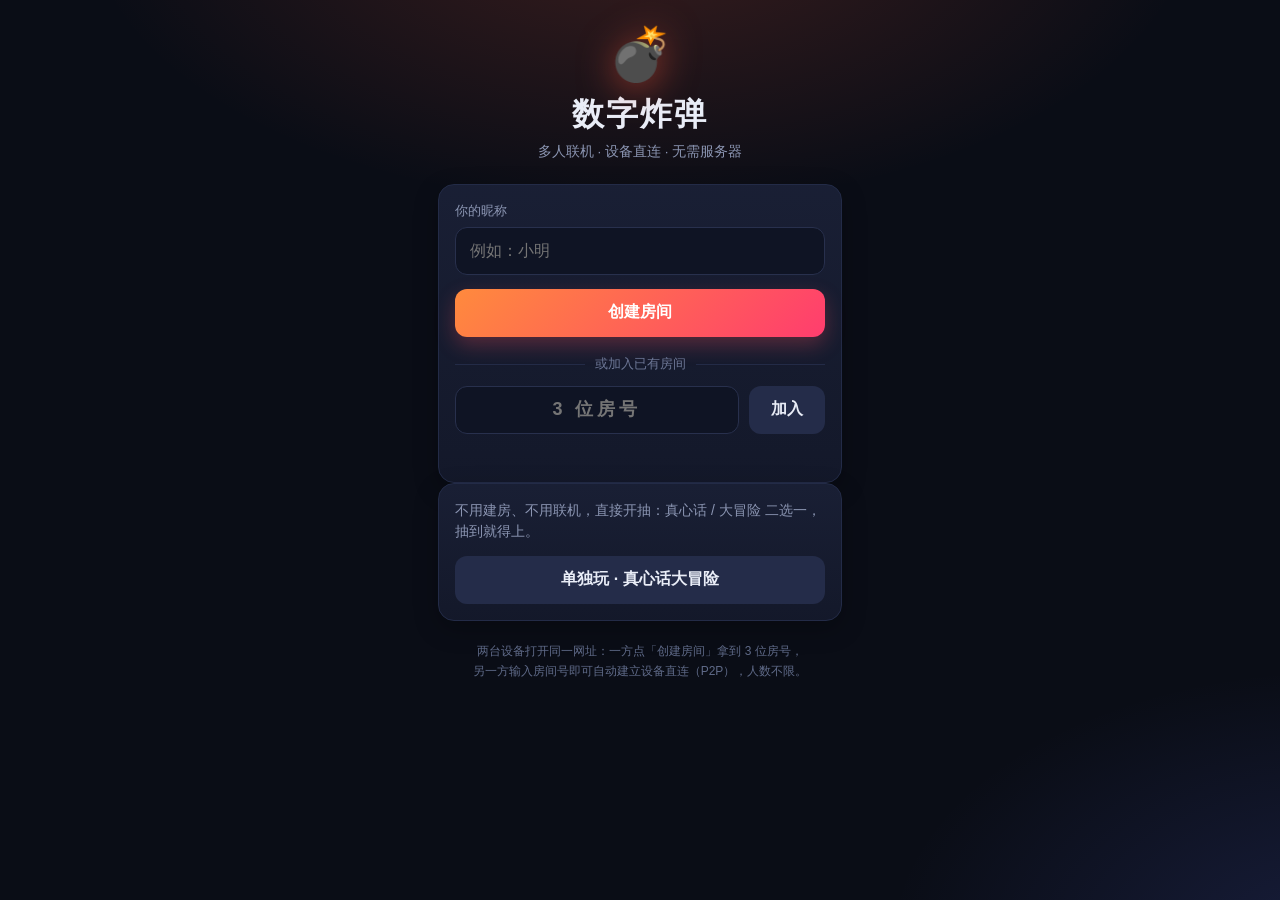
==== commit fd8e25db: "deploy v2.8" ====
--- a/number-bomb/index.html
+++ b/number-bomb/index.html
@@ -210,12 +210,27 @@
 .q-kicker.dare{background:rgba(65,140,255,.16);color:#79b0ff;border:1px solid #26375c}
 .q-text{font-size:21px;line-height:1.85;font-weight:600;color:#fff;letter-spacing:.5px;word-break:break-word}
 .q-foot{margin-top:18px;font-size:12px;color:#6d7796}
+.drink-banner{margin-top:14px;background:rgba(255,138,61,.16);border:1px solid #ff8a3d;border-radius:14px;padding:14px;text-align:center}
+.drink-banner b{font-size:19px;color:#ffb020}
+.drink-banner p{margin:6px 0 0;font-size:13px;color:#c8d1e6}
+.skip-note{text-align:center;font-size:12.5px;color:#8b95b2;margin-top:10px}
 .tada-wrap{margin:auto;width:100%;max-width:520px;display:flex;flex-direction:column;gap:12px}
 .tada-layer{position:fixed;inset:0;z-index:70;display:flex;padding:20px;background:rgba(5,8,16,.86);
   backdrop-filter:blur(4px);overflow-y:auto;animation:pop .2s ease}
 .tada-layer.hidden{display:none}
 .tada-head{text-align:center;font-size:17px;font-weight:700;letter-spacing:.5px;color:#ffb020;line-height:1.6}
 .tada-head b{color:#fff}
+/* ---------- 大转盘（融合版，居中页只留转盘+按钮+一行结果） ---------- */
+.wheel-wrap{margin:auto;width:100%;max-width:520px;display:flex;flex-direction:column;align-items:center;gap:14px;background:#0b0f1c;border:1px solid #232b47;border-radius:20px;padding:20px 16px;box-shadow:0 14px 34px rgba(0,0,0,.5)}
+.wheel-box{position:relative;width:min(320px,84vw);height:min(320px,84vw)}
+.wheel-canvas{width:100%;height:100%;border-radius:50%;box-shadow:0 14px 34px rgba(0,0,0,.45);border:4px solid #232b47}
+.wheel-pointer{position:absolute;top:-4px;left:50%;transform:translateX(-50%);width:0;height:0;border-left:18px solid transparent;border-right:18px solid transparent;border-top:42px solid #ff2d55;z-index:3;filter:drop-shadow(0 3px 6px rgba(0,0,0,.6))}
+.wheel-result{min-height:56px;width:100%;text-align:center;font-size:17px;line-height:1.7;color:#e9edf7}
+.wheel-result b{color:#ffb020}
+.wheel-result-empty{min-height:56px}
+.wheel-btns{display:flex;gap:10px;width:100%}
+.wheel-btns .btn{flex:1;white-space:nowrap;padding:0 6px;font-size:14px}
+.wheel-confetti{position:fixed;inset:0;width:100%;height:100%;pointer-events:none;z-index:80}
 @media (min-width:760px){.q-text{font-size:23px}}
 
 /* 桌面端微调 */
@@ -251,7 +266,7 @@
         <div class="or"><span>或加入已有房间</span></div>
 
         <div class="join-row">
-          <input id="input-code" type="text" inputmode="numeric" maxlength="6" placeholder="6 位房间号" autocomplete="off">
+          <input id="input-code" type="text" inputmode="numeric" maxlength="3" placeholder="3 位房号" autocomplete="off">
           <button class="btn" data-action="join">加入</button>
         </div>
 
@@ -264,7 +279,7 @@
       </div>
 
       <p class="foot-note">
-        两台设备打开同一网址：一方点「创建房间」拿到 6 位房间号，<br>
+        两台设备打开同一网址：一方点「创建房间」拿到 3 位房号，<br>
         另一方输入房间号即可自动建立设备直连（P2P），人数不限。
       </p>
     </div>
@@ -352,10 +367,22 @@
   function $(id) { return document.getElementById(id); }
   function rand6() {
     var s = '';
-    for (var i = 0; i < 6; i++) s += Math.floor(Math.random() * 10);
+    for (var i = 0; i < 3; i++) s += Math.floor(Math.random() * 10);
     return s;
   }
   function digitsOnly(v) { return String(v == null ? '' : v).replace(/[^0-9]/g, ''); }
+  /* 严格解析猜测值：只接受纯数字（可含首尾空白）；空值、负数、小数、含其它字符一律返回 NaN */
+  function parseIntStrict(v) {
+    var s = String(v == null ? '' : v).trim();
+    if (!/^[0-9]+$/.test(s)) return NaN;
+    var n = parseInt(s, 10);
+    return isFinite(n) ? n : NaN;
+  }
+  /* 猜测值必须落在当前可猜闭区间 [range.min, range.max] 内（含边界） */
+  function inGuessRange(v, range) {
+    return !!(range && isFinite(range.min) && isFinite(range.max) &&
+      range.min <= range.max && v >= range.min && v <= range.max);
+  }
   function esc(v) {
     return String(v == null ? '' : v).replace(/[&<>"']/g, function (c) {
       return { '&': '&amp;', '<': '&lt;', '>': '&gt;', '"': '&quot;', "'": '&#39;' }[c];
@@ -381,6 +408,10 @@
     lastPhase: null,
     busy: false,
     tadaDeck: null,    // 房主侧：本轮联机真心话大冒险的抽题器（房主抽题，P2P 同步）
+    wheelPrevAngle: 0,  // 大转盘：上次渲染已转到的累计角度（防重渲染跳变）
+    wheelPrevTarget: -1, // 大转盘：上次渲染的目标格
+    wheelConfettiFor: -1, // 大转盘：已撒花的那一格（每格只撒一次）
+    wheelTimer: null,   // 房主侧：转盘转完后置 wheelDone 的定时器
     // 单独玩 · 真心话大冒险（不建房、不联机）
     solo: { mode: null, deck: null, kind: null, text: '', cat: '', drawn: 0 },
     inputCache: { 'input-guess': '', 'input-bomb': '' },
@@ -413,9 +444,12 @@
       digits: 0,
       winner: null,
       hostNum: 1,
-      config: { mode: 'digits', digits: 3, value: '' },
+      config: { mode: 'digits', digits: 2, value: '' },
       // 游戏结束惩罚（真心话大冒险）——房主可操作，变更即同步给联机玩家
-      penalty: { enabled: false, mode: 'date' },
+      penalty: { enabled: true, mode: 'date', kind: 'tada' },
+      penaltySkips: 0,    // 本局炸弹的惩罚已换题次数（真心话+大冒险合计，关了重开也不清零）
+      penaltyDrink: false, // 本局已换满 3 次，须先喝一杯
+      penaltyDone: false,  // 本局惩罚已完成/已认罚，关了不能再重开
       tada: null          // 联机会话：{open, kind, text, cat, drawn, by}
     };
   }
@@ -433,10 +467,15 @@
       digits: h.digits,
       winner: h.winner ? { num: h.winner.num, name: h.winner.name, value: h.winner.value } : null,
       hostNum: h.hostNum,
-      penalty: { enabled: !!h.penalty.enabled, mode: h.penalty.mode },
+      penalty: { enabled: !!h.penalty.enabled, mode: h.penalty.mode, kind: h.penalty.kind || 'tada' },
+      penaltyDone: !!h.penaltyDone,
       tada: h.tada ? {
         open: !!h.tada.open, kind: h.tada.kind, text: h.tada.text,
-        cat: h.tada.cat, drawn: h.tada.drawn, by: h.tada.by
+        cat: h.tada.cat, drawn: h.tada.drawn, by: h.tada.by,
+        skips: h.tada.skips || 0, skipLimit: 3, drink: !!h.tada.drink,
+        wheelTarget: (h.tada.wheelTarget != null ? h.tada.wheelTarget : -1),
+        wheelAngle: h.tada.wheelAngle || 0, wheelDone: !!h.tada.wheelDone,
+        wheelVer: h.tada.wheelVer || 'date'
       } : null
     };
   }
@@ -524,10 +563,14 @@
     if (!entry.num) return;
     if (data.t === 'tada') {
       // 真心话大冒险：一律由房主抽题后广播，保证所有玩家看到同一道题
+      // 选真心话/大冒险那一步谁都能点；进去题目后，换题/完成只有被罚的人能点，房主端按发送者编号拦截
       if (data.act === 'open') hostTadaOpen();
       else if (data.act === 'pick') hostTadaPick(data.kind);
-      else if (data.act === 'next') hostTadaNext();
-      else if (data.act === 'close') hostTadaClose();
+      else if (data.act === 'next') hostTadaNext(entry.num);
+      else if (data.act === 'close') hostTadaClose(entry.num);
+      else if (data.act === 'wheel-spin') hostWheelSpin(entry.num);
+      else if (data.act === 'wheel-drink') hostWheelDrink(entry.num);
+      else if (data.act === 'wheel-done') hostWheelDone(entry.num);
       return;
     }
     if (data.t === 'guess') {
@@ -555,9 +598,12 @@
       if (conn) hostSend(conn, { t: 'toast', msg: '游戏尚未开始' });
       return;
     }
-    var v = parseInt(digitsOnly(raw), 10);
-    if (!isFinite(v) || v <= 0) {
-      if (conn) hostSend(conn, { t: 'toast', msg: '请输入正整数' });
+    // 严格校验：必须为正整数，且落在当前可猜范围 [range.min, range.max] 内
+    // 越界（含空值/0/负数/非数字/超上界）一律拦截：不计历史、不改范围、不切换回合
+    var v = parseIntStrict(raw);
+    if (!isFinite(v) || v <= 0 || !inGuessRange(v, h.range)) {
+      if (conn) hostSend(conn, { t: 'toast', msg: '请填写范围内的数字' });
+      else toast('请填写范围内的数字');
       return;
     }
     if (h.turn !== num) {
@@ -576,9 +622,9 @@
       h.winner = { num: num, name: p.name, value: v };
       h.phase = 'over';
     } else {
-      // 收缩边界时把本次所猜数字包含在内：猜小→下界=所猜数字；猜大→上界=所猜数字
-      if (v < S.bomb) h.range.min = Math.max(h.range.min, v);
-      else h.range.max = Math.min(h.range.max, v);
+      // 猜错后收缩范围：把已猜错的数字排除出范围——猜小→下界=v+1；猜大→上界=v-1
+      if (v < S.bomb) h.range.min = Math.min(h.range.max, Math.max(h.range.min, v + 1));
+      else h.range.max = Math.max(h.range.min, Math.min(h.range.max, v - 1));
       h.turn = nextOnlineNum(num);
     }
     hostBroadcast();
@@ -590,11 +636,12 @@
     var digits, value;
     if (cfg.mode === 'fixed') {
       var raw = digitsOnly(cfg.value);
-      if (!raw || raw === '0' || raw.length > 6) { toast('请输入 1~6 位正整数作为炸弹'); return; }
+      if (!raw || raw.length > 6) { toast('请输入 1~6 位正整数作为炸弹'); return; }
       value = parseInt(raw, 10);
-      digits = raw.length;
+      if (!isFinite(value) || value < 1) { toast('请输入 1~6 位正整数作为炸弹'); return; }
+      digits = String(value).length;
     } else {
-      digits = Math.min(6, Math.max(1, parseInt(cfg.digits, 10) || 3));
+      digits = Math.min(6, Math.max(1, parseInt(cfg.digits, 10) || 2));
       var lo = 1;
       var hi = pow10(digits) - 1;
       value = lo + Math.floor(Math.random() * (hi - lo + 1));
@@ -606,6 +653,9 @@
     h.history = [];
     h.winner = null;
     h.tada = null;              // 新一局：清空上一局的惩罚会话（惩罚开关与模式保留）
+    if (S.wheelTimer) { clearTimeout(S.wheelTimer); S.wheelTimer = null; }
+    S.wheelPrevAngle = 0; S.wheelPrevTarget = -1; // 新一局：清空转盘会话
+    h.penaltySkips = 0; h.penaltyDrink = false; h.penaltyDone = false; // 新一局炸弹，换题次数重新给 3 次
     S.tadaDeck = null;
     h.phase = 'playing';
     h.turn = firstOnlineNum();
@@ -620,6 +670,9 @@
     h.phase = 'lobby';
     h.winner = null;
     h.tada = null;
+    if (S.wheelTimer) { clearTimeout(S.wheelTimer); S.wheelTimer = null; }
+    S.wheelPrevAngle = 0; S.wheelPrevTarget = -1; // 返回大厅：清空转盘会话
+    h.penaltySkips = 0; h.penaltyDrink = false; h.penaltyDone = false;
     S.tadaDeck = null;
     h.history = [];
     h.players.forEach(function (p) { p.guesses = []; });
@@ -670,6 +723,7 @@
     }
 
     if (s.phase === 'over' && S.lastPhase !== 'over') openModal(overModalHtml(s));
+    if (s.phase === 'over' && !$('modal').classList.contains('hidden')) $('modal-card').innerHTML = overModalHtml(s); // 惩罚完成后刷新弹层，别留旧的接受/跳过按钮
     if (s.phase !== 'over' && !$('modal').classList.contains('hidden')) closeModal();
 
     renderTada(s);
@@ -716,10 +770,11 @@
     if (S.role === 'host') {
       h += hostSetupHtml(s);
     } else {
-      var pen = s.penalty || { enabled: false, mode: 'date' };
+      var pen = s.penalty || { enabled: true, mode: 'date', kind: 'tada' };
+      var penKind = pen.kind || 'tada';
       h += '<div class="card"><h2>等待房主设置炸弹</h2><p class="muted">房主设置炸弹后会立即开始，请稍候…</p>' +
-           '<p class="hint">当前房间人数：' + s.players.length + ' 人<br>游戏结束惩罚（真心话大冒险）：' +
-           (pen.enabled ? ('已开启 · ' + TADA_MODE_LABEL[pen.mode]) : '未开启') + '</p></div>';
+           '<p class="hint">当前房间人数：' + s.players.length + ' 人<br>游戏结束惩罚：' +
+           (pen.enabled ? ('已开启 · ' + (penKind === 'wheel' ? '大转盘' : TADA_MODE_LABEL[pen.mode])) : '未开启') + '</p></div>';
     }
     return h;
   }
@@ -761,22 +816,31 @@
      · 开关关闭时模式区整块不渲染，不占位
      · 宽度与卡片内容对齐，不产生横向溢出 */
   function penaltyBoxHtml(s) {
-    var p = (S.host && S.host.penalty) || s.penalty || { enabled: false, mode: 'date' };
+    var p = (S.host && S.host.penalty) || s.penalty || { enabled: true, mode: 'date', kind: 'tada' };
+    var kind = p.kind || 'tada';
     var h = '<div class="penalty-box">';
     h += '<div class="switch-row">' +
-           '<div><div class="lb">猜中炸弹后玩真心话大冒险</div>' +
-           '<div class="sd">开启后，游戏结束时猜中炸弹的人接受真心话 / 大冒险惩罚</div></div>' +
+           '<div><div class="lb">猜中炸弹后接受惩罚</div>' +
+           '<div class="sd">开启后，游戏结束时猜中炸弹的人接受惩罚</div></div>' +
            '<div class="switch' + (p.enabled ? ' on' : '') + '" data-action="penalty-toggle" role="switch" aria-checked="' +
            (p.enabled ? 'true' : 'false') + '"></div>' +
          '</div>';
     if (p.enabled) {
       h += '<div class="pills pills-2">' +
+             '<button class="pill' + (kind === 'tada' ? ' on' : '') + '" data-action="penalty-kind" data-v="tada">真心话大冒险</button>' +
+             '<button class="pill' + (kind === 'wheel' ? ' on' : '') + '" data-action="penalty-kind" data-v="wheel">大转盘</button>' +
+           '</div>';
+      h += '<div class="pills pills-2">' +
              '<button class="pill' + (p.mode === 'date' ? ' on' : '') + '" data-action="penalty-mode" data-v="date">男女朋友版</button>' +
              '<button class="pill' + (p.mode === 'couple' ? ' on' : '') + '" data-action="penalty-mode" data-v="couple">情侣升级版</button>' +
            '</div>';
-      h += '<p class="hint">男女朋友版：大冒险池子温和，适合刚接触 / 暧昧期；情侣升级版：更亲密刺激，适合稳定情侣。两版真心话共用同一题库。设置会同步给所有联机玩家。</p>';
+      if (kind === 'tada') {
+        h += '<p class="hint">男女朋友版：大冒险池子温和，适合刚接触 / 暧昧期；情侣升级版：更亲密刺激，适合稳定情侣。两版真心话共用同一题库。设置会同步给所有联机玩家。</p>';
+      } else {
+        h += '<p class="hint">大转盘' + wheelList(p.mode).length + '格，转到什么做什么，不想做就喝半杯。</p>';
+      }
     } else {
-      h += '<p class="hint">默认关闭。打开后设置会同步给所有联机玩家，游戏结束时出现「接受惩罚」入口。</p>';
+      h += '<p class="hint">已关闭。打开后设置会同步给所有联机玩家，游戏结束时出现「接受惩罚」入口。</p>';
     }
     h += '</div>';
     return h;
@@ -852,16 +916,27 @@
     if (w) h += '<p class="over-line"><b>#' + w.num + ' ' + esc(w.name) + '</b> 猜中了炸弹数字 <b class="big">' + w.value + '</b>！</p>';
     h += '<p class="muted">本局共 ' + s.history.length + ' 次猜测</p>';
 
-    if (pen) {
-      // 惩罚开启：猜中信息下方加一行小字 + 三个按钮（接受惩罚 / 跳过惩罚 / 返回大厅）
-      h += '<p class="penalty-tip">本轮惩罚：真心话大冒险</p>';
+    if (pen && !s.penaltyDone) {
+      // 惩罚开启且本局还没完成：接受惩罚 / 跳过惩罚 / 返回大厅
+      var penKind = (s.penalty && s.penalty.kind) || 'tada';
+      h += '<p class="penalty-tip">本轮惩罚：' + (penKind === 'wheel' ? '大转盘' : '真心话大冒险') + '</p>';
       h += '<div class="btn-row" style="margin-top:16px">' +
            '<button class="btn primary" data-action="accept-penalty" style="flex:1 1 100%">接受惩罚</button>' +
            '</div>';
       h += '<div class="btn-row">' +
-           '<button class="btn" data-action="skip-penalty">跳过惩罚</button>' +
+           '<button class="btn" data-action="skip-penalty">跳过惩罚，先喝' + (penKind === 'wheel' ? '半杯' : '一杯') + '</button>' +
            '<button class="btn" data-action="lobby">返回大厅</button>' +
            '</div>';
+    } else if (pen && s.penaltyDone) {
+      h += '<p class="penalty-tip">本轮惩罚已完成</p>';
+      h += '<div class="btn-row">';
+      if (S.role === 'host') {
+        h += '<button class="btn primary" data-action="again">再来一局</button>' +
+             '<button class="btn" data-action="lobby">返回大厅</button>';
+      } else {
+        h += '<button class="btn" data-action="close-modal">知道了</button>';
+      }
+      h += '</div>';
     } else {
       h += '<div class="btn-row">';
       if (S.role === 'host') {
@@ -889,6 +964,16 @@
   var TADA_EMPTY = '真心话大冒险题库未加载：请确认 truth-dare.js 与 index.html 在同一目录。';
 
   function tadaReady() { return !!(window.TruthDare && window.TruthDare.Deck); }
+  // 被罚的人编号：tada.by 优先，否则 winner.num；0 表示未知
+  function tadaByNum(s) {
+    if (s && s.tada && s.tada.by) return s.tada.by;
+    if (s && s.winner && s.winner.num) return s.winner.num;
+    return 0;
+  }
+  function isTadaActor(s) {
+    var by = tadaByNum(s);
+    return by ? (S.myNum === by) : true; // 编号未知时不误拦（单机/旧状态兜底）
+  }
   function tadaNewDeck(mode) { return new window.TruthDare.Deck(mode); }
 
   /* 题目卡片（联机层与独立版共用渲染） */
@@ -904,15 +989,260 @@
     return h;
   }
 
+  /* =================================================================
+     大转盘（融合版）
+     · 50 格：前 31 条沿用 32 格版（去掉「你一口我一口」），后 19 条取自
+       男女朋友版大冒险 DARE_DATE）；标题/做法/秒数 s 不变，不用升级版
+     · 房主抽签 + 广播角度，两端看到同一格；客户端只按广播渲染，不自己随机
+     · 居中页只留转盘 + 下面一排按钮 + 一行结果（标题+做法），无其他文字
+     ================================================================= */
+  var WHEEL_ACTIONS = [
+    {t:"十指紧扣",d:"两个人十指紧扣，坚持 1 分钟，中间不许松开。",s:60},
+    {t:"靠肩喝半杯",d:"一个人靠在另一个人肩上，把半杯喝完再起来。",s:0},
+    {t:"额头贴额头",d:"额头贴额头，坚持 30 秒，谁先笑谁多喝一口。",s:30},
+    {t:"脸颊贴脸颊",d:"脸颊贴脸颊，坚持 30 秒，贴紧了不许躲。",s:30},
+    {t:"手放对方腿上",d:"把手轻轻放对方腿上，保持 1 分钟，不许拿开。",s:60},
+    {t:"手心写字",d:"一个人在另一个人手心里写一个字，猜对了换人写，猜错喝一口。",s:0},
+    {t:"牵手不松到下一轮",d:"从现在起一直牵着手，直到下一轮转完才能松开。",s:0},
+    {t:"对视不笑",d:"两个人对视 30 秒，谁先笑谁喝半杯，输的人被捏一下脸颊。",s:30},
+    {t:"搭肩一分钟",d:"把手搭在对方肩上，保持 1 分钟，肩膀不许离开。",s:60},
+    {t:"桌下脚碰脚",d:"桌子下面脚碰脚，保持 1 分钟，不许躲开。",s:60},
+    {t:"耳边悄悄话",d:"凑到对方耳边说一句悄悄话，说完脸颊贴一下。",s:0},
+    {t:"坐着抱抱",d:"侧身抱住对方，坚持 30 秒，抱紧了不许松。",s:30},
+    {t:"小拇指拉钩",d:"两人小拇指拉钩，说一句「不许反悔」，保持5秒。",s:0},
+    {t:"手心贴手心",d:"两人手心贴手心，比谁的手大，保持5秒。",s:0},
+    {t:"指尖碰指尖",d:"两人轮流用指尖碰对方指尖，像触电，持续5秒。",s:0},
+    {t:"握手腕数心跳",d:"握住对方手腕，数10秒心跳。",s:10},
+    {t:"捏一下脸蛋",d:"轻轻捏一下对方脸蛋，看反应。",s:0},
+    {t:"肩膀贴肩膀",d:"两人肩膀贴肩膀坐10秒不说话。",s:10},
+    {t:"下巴搁肩上",d:"把下巴轻轻搁在对方肩上，停5秒。",s:0},
+    {t:"拨头发到耳后",d:"帮对方把头发拨到耳后，动作慢一点。",s:0},
+    {t:"轻搂腰5秒",d:"轻轻搂住对方的腰，保持5秒。",s:0},
+    {t:"手搭腰上5秒",d:"一只手轻搭对方腰上，保持5秒不说话。",s:0},
+    {t:"鼻尖碰鼻尖",d:"两人鼻尖碰鼻尖，停5秒分开。",s:0},
+    {t:"轻碰嘴唇一下",d:"用指尖轻碰一下对方嘴唇，碰一下就收回。",s:0},
+    {t:"耳边说情话",d:"对着对方耳朵，用最小声音说一句情话。",s:0},
+    {t:"轻点鼻尖",d:"用指尖轻点对方鼻尖，说「小笨蛋」。",s:0},
+    {t:"喂一颗零食",d:"喂对方吃一颗你手里的零食/葡萄。",s:0},
+    {t:"同吸管喝一口",d:"用你的吸管，让对方喝一口你的饮料，保持5秒。",s:0},
+    {t:"听心跳5秒",d:"让对方听你心跳，耳朵贴你胸口5秒。",s:0},
+    {t:"手拉手闭眼",d:"两人手拉手，闭眼10秒，感受对方。",s:10},
+    {t:"手背轻亲一下",d:"轻在对方手背上亲一下，说「谢谢配合」。",s:0},
+    {t:"靠肩30秒",d:"把头靠在对方肩膀上，保持30秒，不许躲。",s:30},
+    {t:"靠肩说情话",d:"让对方靠在你肩上，你轻轻说一句情话。",s:0},
+    {t:"肩膀接头",d:"让对方靠过来，你用肩膀接住他/她的头，保持10秒。",s:10},
+    {t:"背后轻抱",d:"从背后轻抱对方，双手搭在腰前数5秒。",s:5},
+    {t:"搂腰耳语",d:"轻搂对方腰，在耳边说「你好瘦/好有料」，保持5秒。",s:5},
+    {t:"侧面搂腰",d:"轻从侧面搂对方腰，问一句「能搂吗」。",s:0},
+    {t:"手臂圈腰",d:"用手臂轻圈对方腰，问「你腰真细/真结实」，保持5秒。",s:5},
+    {t:"轻碰耳垂",d:"轻碰一下对方耳垂，碰一下就收回，保持5秒。",s:5},
+    {t:"脖边呼气",d:"把脸凑近对方脖子旁边，呼一口气（不碰到），保持5秒。",s:5},
+    {t:"揉揉后颈",d:"轻轻揉一下对方后颈，保持5秒。",s:5},
+    {t:"腿放腿上",d:"让对方把一只脚的大腿放在自己腿上，保持1分钟。",s:60},
+    {t:"对方抱你",d:"让对方抱你一下，你数对方抱了几秒。",s:0},
+    {t:"并排轻抱",d:"两人并排坐着轻抱一下，不超5秒，看谁先松手。",s:5},
+    {t:"披衣搂一下",d:"把外套披在对方肩上，顺手搂一下，保持5秒。",s:5},
+    {t:"埋肩搂腰",d:"轻搂对方腰，把头埋在他/她肩膀上，保持5秒。",s:5},
+    {t:"尝一口碗里",d:"让对方尝一口你碗里的东西，用同一双筷子/勺子。",s:0},
+    {t:"喂一颗糖",d:"让对方张开嘴，你喂一颗糖进去。",s:0},
+    {t:"交杯酒",d:"两人手臂交缠，各喝一口自己的酒，眼睛看着对方。",s:0},
+    {t:"一起深呼吸",d:"两人一起做3次深呼吸，看谁先笑。",s:0}
+  ];
+  /* 情侣升级版转盘：40 格（原 29 条去掉站/墙/躺的 6 条，留 3 条俯身，加新批的 11 条，再补 6 条同风格）。 */
+  var WHEEL_COUPLE = [
+    {t:"亲吻30秒",d:"亲吻对方，保持30秒。",s:30},
+    {t:"舌吻30秒",d:"和对方舌吻，保持30秒。",s:30},
+    {t:"咬下唇",d:"咬对方下唇，持续5秒。",s:5},
+    {t:"嘴唇划脸",d:"用嘴唇从对方眉心慢慢划到下巴，保持10秒。",s:10},
+    {t:"亲锁骨耳根",d:"亲吻对方锁骨/耳根，持续15秒。",s:15},
+    {t:"亲胸口",d:"隔着衣服亲吻对方胸口，持续10秒。",s:10},
+    {t:"轻咬手指",d:"把对方的手指放到唇边轻咬一下，保持5秒。",s:5},
+    {t:"舔嘴唇",d:"用舌尖轻轻舔对方嘴唇一圈，停5秒。",s:5},
+    {t:"坐腿上",d:"让对方坐在自己腿上，保持1分钟。",s:60},
+    {t:"躺怀里",d:"让对方躺在你怀里，你一手搂腰一手摸头，保持1分钟。",s:60},
+    {t:"俯身蹭鼻尖",d:"让对方靠在椅背/沙发上，你俯身凑近，鼻尖蹭鼻尖10秒。",s:10},
+    {t:"俯身停10秒",d:"让对方靠在沙发/椅背上，你俯身凑近，停10秒不说话。",s:10},
+    {t:"按住俯身",d:"把对方轻轻按在沙发/椅背上，俯身靠近，停10秒。",s:10},
+    {t:"背后抱腰",d:"从背后抱住对方，双手环住腰，保持1分钟。",s:60},
+    {t:"手贴腰侧",d:"把手从对方衣服下摆伸进去，贴住腰侧皮肤，保持10秒。",s:10},
+    {t:"互滑后背",d:"互相用手滑过后背，从脖子到腰，持续10秒。",s:10},
+    {t:"解一颗纽扣",d:"解开对方一颗上衣纽扣（仅一颗），保持5秒。",s:5},
+    {t:"解bra搭扣",d:"尝试解开对方bra后背搭扣（解不开就算），保持5秒。",s:5},
+    {t:"鼻尖摩擦",d:"和对方鼻尖摩擦，手抚后脑勺，保持10秒。",s:10},
+    {t:"深吻10秒",d:"把舌头伸进对方嘴里，持续10秒（深吻版）。",s:10},
+    {t:"趴胸口听心跳",d:"趴在对方胸口，听心跳10秒。",s:10},
+    {t:"边吻边抚",d:"一边接吻，一边用手轻抚对方后颈/后脑勺，持续30秒。",s:30},
+    {t:"一路吻到锁骨",d:"让对方闭眼，你从额头、鼻尖、嘴唇一路轻轻吻下去，停在锁骨。",s:0},
+    {t:"轻吻手腕",d:"轻吻对方手腕内侧，停5秒。",s:5},
+    {t:"咬耳垂",d:"咬对方耳垂一下，停3秒。",s:3},
+    {t:"嘴唇蹭脖子",d:"用嘴唇蹭一下对方脖子，停5秒。",s:5},
+    {t:"亲一下锁骨",d:"亲一下对方锁骨，停5秒。",s:5},
+    {t:"跨坐腿上",d:"跨坐在对方腿上，搂着对方脖子，保持30秒。",s:30},
+    {t:"侧坐腿上",d:"侧坐在对方腿上，头靠对方肩膀，停30秒。",s:30},
+    {t:"坐腿搂腰摇",d:"让对方坐在自己腿上，搂着腰摇一摇，停10秒。",s:10},
+    {t:"手贴后背",d:"把手从对方衣服下摆伸进去，贴住后背皮肤，停10秒。",s:10},
+    {t:"隔衣抚腰侧",d:"隔着衣服轻抚对方腰侧，停10秒。",s:10},
+    {t:"额头相抵",d:"并排坐着，额头相抵，闭眼10秒。",s:10},
+    {t:"抱着听心跳",d:"抱着对方，耳朵贴对方胸口听心跳，停10秒。",s:10},
+    {t:"轻吻耳后",d:"轻吻对方耳后，停5秒。",s:5},
+    {t:"坐腿环脖子",d:"让对方坐在你腿上，双手环住你脖子，停30秒。",s:30},
+    {t:"双腿放大腿",d:"双腿放在对方大腿上，停30秒。",s:30},
+    {t:"背上写字",d:"隔着衣服，用手指在对方背上写字，停10秒。",s:10},
+    {t:"背后抱搁下巴",d:"从背后抱住对方，下巴搁在对方肩上，停30秒。",s:30},
+    {t:"脸贴脸颊蹭",d:"抱着对方，脸贴对方脸颊，蹭一蹭，停10秒。",s:10}
+  ];
+  function wheelList(mode) { return mode === 'couple' ? WHEEL_COUPLE : WHEEL_ACTIONS; }
+  var WHEEL_COLORS = ["#ff8a3d","#ff5c9d","#7c5cff","#ff3d6e","#ffb03d","#5cb8ff","#4ade80","#f472b6","#ff7a59","#a78bfa","#34d399","#fbbf24","#fb7185","#38bdf8","#a3e635","#f472b6"];
+  function drawWheelCanvas(cv, list) {
+    var ctx = cv.getContext("2d");
+    var cx = 320, cy = 320, r = 310;
+    ctx.clearRect(0, 0, 640, 640);
+    list = list || WHEEL_ACTIONS;
+    var N = list.length;
+    for (var i = 0; i < N; i++) {
+      var step = Math.PI * 2 / N;
+      var a0 = i * step - Math.PI / 2, a1 = a0 + step;
+      ctx.beginPath(); ctx.moveTo(cx, cy); ctx.arc(cx, cy, r, a0, a1); ctx.closePath();
+      ctx.fillStyle = WHEEL_COLORS[i % WHEEL_COLORS.length]; ctx.fill();
+      ctx.save(); ctx.translate(cx, cy); ctx.rotate(a0 + step / 2);
+      ctx.fillStyle = "#fff"; ctx.font = "bold 18px sans-serif"; ctx.textAlign = "right"; ctx.textBaseline = "middle";
+      var label = list[i].t.replace(/\s/g, ""); label = label.length > 4 ? label.slice(0, 4) : label;
+      ctx.fillText(label, r - 18, 0); ctx.restore();
+    }
+    ctx.beginPath(); ctx.arc(cx, cy, 58, 0, Math.PI * 2); ctx.fillStyle = "#0a0d16"; ctx.fill();
+  }
+  // 转盘转完撒花：满屏彩纸飘约 2.8 秒，不挡点击，播完自动清理
+  function launchWheelConfetti() {
+    var old = document.querySelector('.wheel-confetti');
+    if (old && old.parentNode) old.parentNode.removeChild(old);
+    var cv = document.createElement('canvas');
+    cv.className = 'wheel-confetti';
+    cv.width = window.innerWidth; cv.height = window.innerHeight;
+    document.body.appendChild(cv);
+    var ctx = cv.getContext('2d');
+    var W = cv.width, H = cv.height, N = 120, parts = [], i;
+    for (i = 0; i < N; i++) {
+      parts.push({
+        x: Math.random() * W, y: -20 - Math.random() * 220,
+        w: 6 + Math.random() * 7, h: 8 + Math.random() * 8,
+        vy: 2.2 + Math.random() * 3.2, vx: -1.2 + Math.random() * 2.4,
+        rot: Math.random() * Math.PI * 2, vr: -0.12 + Math.random() * 0.24,
+        color: WHEEL_COLORS[Math.floor(Math.random() * WHEEL_COLORS.length)],
+        round: Math.random() < 0.35
+      });
+    }
+    var t0 = Date.now(), DUR = 2800;
+    (function frame() {
+      var el = Date.now() - t0;
+      if (el >= DUR || !cv.parentNode) {
+        if (cv.parentNode) cv.parentNode.removeChild(cv);
+        return;
+      }
+      ctx.clearRect(0, 0, W, H);
+      ctx.globalAlpha = el > DUR - 800 ? Math.max(0, (DUR - el) / 800) : 1;
+      for (i = 0; i < N; i++) {
+        var p = parts[i];
+        p.y += p.vy; p.x += p.vx + Math.sin((el / 300) + i) * 0.6; p.rot += p.vr;
+        if (p.y > H + 30) { p.y = -20; p.x = Math.random() * W; }
+        ctx.save(); ctx.translate(p.x, p.y); ctx.rotate(p.rot);
+        ctx.fillStyle = p.color;
+        if (p.round) { ctx.beginPath(); ctx.arc(0, 0, p.w / 2, 0, Math.PI * 2); ctx.fill(); }
+        else ctx.fillRect(-p.w / 2, -p.h / 2, p.w, p.h);
+        ctx.restore();
+      }
+      ctx.globalAlpha = 1;
+      requestAnimationFrame(frame);
+    })();
+  }
+  function renderWheel(s) {
+    var layer = $('tada-layer');
+    if (!layer) return;
+    var t = s && s.tada;
+    if (!t || !t.open) {
+      S.wheelPrevAngle = 0; S.wheelPrevTarget = -1; S.wheelConfettiFor = -1;
+      if (!layer.classList.contains('hidden')) { layer.classList.add('hidden'); layer.innerHTML = ''; }
+      return;
+    }
+    var target = (t.wheelTarget != null ? t.wheelTarget : -1);
+    var angle = t.wheelAngle || 0;
+    var done = !!t.wheelDone;
+    var spun = target >= 0;
+    var actor = isTadaActor(s);
+    var list = wheelList(t.wheelVer || (s.penalty && s.penalty.mode) || 'date');
+    // 转完、结果一出来就撒一次花（就地更新和重建两条路都会经过这里，每格只撒一次）
+    if (target === -1) S.wheelConfettiFor = -1;
+    else if (spun && done && S.wheelConfettiFor !== target) { S.wheelConfettiFor = target; launchWheelConfetti(); }
+    var detail = '';
+    if (spun && target >= 0 && target < list.length) detail = list[target].d;
+    else if (t.cat) detail = t.cat;
+    // 目标/角度没变且画布还在：只就地更新结果与按钮状态，不重建画布，
+    // 转盘动画不会被中途打断（wheelDone 广播走这条路）。
+    var existing = $('wheelCanvas');
+    if (existing && S.wheelPrevTarget === target && S.wheelPrevAngle === angle) {
+      var resEl = layer.querySelector('.wheel-result');
+      if (resEl) {
+        if (spun && done && t.text) { resEl.className = 'wheel-result'; resEl.innerHTML = '<b>' + esc(t.text) + '</b>：' + esc(detail); }
+        else { resEl.className = 'wheel-result wheel-result-empty'; resEl.innerHTML = ''; }
+      }
+      var btns = layer.querySelectorAll('.wheel-btns .btn');
+      // 转一下平时可点、转完变黑底（和另外两个一样），再按由点击事件弹字提示，不用 disabled 拦
+      if (btns[0]) { btns[0].className = (!spun && actor) ? 'btn primary' : 'btn'; btns[0].disabled = false; }
+      if (btns[1]) btns[1].disabled = (!actor || !spun || !done);
+      if (btns[2]) btns[2].disabled = (!actor || !spun || !done);
+      return;
+    }
+    var resultHtml = (spun && done && t.text)
+      ? '<div class="wheel-result"><b>' + esc(t.text) + '</b>：' + esc(detail) + '</div>'
+      : '<div class="wheel-result wheel-result-empty"></div>';
+    var spinCls = (!spun && actor) ? 'btn primary' : 'btn';
+    var endDis = (!actor || !spun || !done) ? ' disabled' : '';
+    layer.innerHTML = '<div class="wheel-wrap">' +
+      '<div class="wheel-box"><div class="wheel-pointer"></div>' +
+      '<canvas id="wheelCanvas" class="wheel-canvas" width="640" height="640"></canvas></div>' +
+      resultHtml +
+      '<div class="wheel-btns">' +
+      '<button class="' + spinCls + '" data-action="wheel-spin">🎡 转一下</button>' +
+      '<button class="btn" data-action="wheel-drink"' + endDis + '>🍺 不做，喝半杯</button>' +
+      '<button class="btn" data-action="wheel-done"' + endDis + '>✅ 做完了</button>' +
+      '</div></div>';
+    layer.classList.remove('hidden');
+    var cv = $('wheelCanvas');
+    if (!cv) return;
+    drawWheelCanvas(cv, list);
+    var prev = (typeof S.wheelPrevAngle === 'number' ? S.wheelPrevAngle : 0);
+    if (spun && done) {
+      // 结果已出（迟加入/重渲染）：直接摆到最终角度，不再重播 3.2s 动画
+      cv.style.transition = 'none';
+      cv.style.transform = 'rotate(' + angle + 'deg)';
+    } else if (spun && angle !== prev) {
+      // 先无过渡摆到旧角度，下一帧再加过渡转到新角度，避免直接跳变
+      cv.style.transition = 'none';
+      cv.style.transform = 'rotate(' + prev + 'deg)';
+      void cv.offsetWidth;
+      var toAngle = angle;
+      requestAnimationFrame(function () {
+        cv.style.transition = 'transform 3.2s cubic-bezier(.12,.8,.16,1)';
+        cv.style.transform = 'rotate(' + toAngle + 'deg)';
+      });
+    } else {
+      cv.style.transition = 'none';
+      cv.style.transform = 'rotate(' + angle + 'deg)';
+    }
+    S.wheelPrevAngle = angle;
+    S.wheelPrevTarget = target;
+  }
+
   /* ---------- 联机层渲染 ---------- */
   function renderTada(s) {
     var layer = $('tada-layer');
     if (!layer) return;
     var t = s && s.tada;
     if (!t || !t.open) {
+      S.wheelPrevAngle = 0; S.wheelPrevTarget = -1;
       if (!layer.classList.contains('hidden')) { layer.classList.add('hidden'); layer.innerHTML = ''; }
       return;
     }
+    if (t.kind === 'wheel') { renderWheel(s); return; }
     var w = s.winner;
     var head = '<div class="tada-head"><b>#' + ((w && w.num) || '-') + ' ' + esc((w && w.name) || '玩家') +
                '</b> 猜中了炸弹，接受惩罚！</div>';
@@ -922,14 +1252,35 @@
                '<h2>选一个，开始抽题</h2>' +
                '<button class="btn pick-btn dare" data-action="tada-pick" data-v="dare">大冒险</button>' +
                '<button class="btn pick-btn truth" data-action="tada-pick" data-v="truth">真心话</button>' +
-               '<p class="hint" style="text-align:center;margin-top:14px">真心话与大冒险各自独立抽题，「下一题」会在同类型题库里继续抽。</p>' +
+               '<p class="hint" style="text-align:center;margin-top:14px">真心话和大冒险合计最多换 3 次，换满就没有下一题了，先喝一杯。</p>' +
              '</div>';
     } else {
-      body = qCardHtml(t.kind, t.text, t.cat, t.drawn, '已抽 ' + (t.drawn || 1) + ' 题 · 同类型继续抽不重复') +
-             '<div class="btn-row">' +
-               '<button class="btn primary" data-action="tada-next">下一题</button>' +
-               '<button class="btn" data-action="tada-done">完成惩罚</button>' +
-             '</div>';
+      var skips = t.skips || 0;
+      var left = Math.max(0, 3 - skips);
+      var foot = '已抽 ' + (t.drawn || 1) + ' 题 · 同类型继续抽不重复 · 已换 ' + skips + '/3 次';
+      var actor = isTadaActor(s);
+      var byNum = tadaByNum(s);
+      body = qCardHtml(t.kind, t.text, t.cat, t.drawn, foot);
+      if (t.drink) {
+        body += '<div class="drink-banner"><b>别选了，罚喝一杯！🍺</b>' +
+                '<p>已经换了 3 次了，先喝一杯，没有下一题了。这道题要么现在做，要么认罚喝一杯。</p></div>';
+        if (actor) {
+          body += '<div class="btn-row">' +
+                    '<button class="btn primary" data-action="tada-done">认罚喝一杯</button>' +
+                    '<button class="btn" data-action="tada-done">做这道题</button>' +
+                  '</div>';
+        } else {
+        body += '<div class="skip-note">只有被罚的 #' + byNum + ' 能点换一题，你只能看，不能帮她点（还剩 ' + left + ' 次）</div>';
+        }
+      } else if (actor) {
+        body += '<div class="btn-row">' +
+                  '<button class="btn primary" data-action="tada-next">换一题（还剩 ' + left + ' 次）</button>' +
+                  '<button class="btn" data-action="tada-done">完成惩罚</button>' +
+                '</div>' +
+                '<div class="skip-note">真心话和大冒险合计最多换 3 次，第 3 次换完就没有下一题了，先喝一杯</div>';
+      } else {
+        body += '<div class="skip-note">只有被罚的 #' + byNum + ' 能点换一题，你只能看，不能帮她点（还剩 ' + left + ' 次）</div>';
+      }
     }
     layer.innerHTML = '<div class="tada-wrap">' + head + body + '</div>';
     layer.classList.remove('hidden');
@@ -937,7 +1288,7 @@
 
   /* ---------- 独立版 · 真心话大冒险 ---------- */
   function resetSolo() {
-    S.solo = { mode: null, deck: null, kind: null, text: '', cat: '', drawn: 0 };
+    S.solo = { mode: null, deck: null, kind: null, text: '', cat: '', drawn: 0, skips: 0, drink: false };
   }
   function soloEnter() {
     $('screen-home').classList.remove('active');
@@ -956,13 +1307,14 @@
     if (!tadaReady()) { toast(TADA_EMPTY); return; }
     S.solo.mode = (mode === 'couple') ? 'couple' : 'date';
     S.solo.deck = tadaNewDeck(S.solo.mode);
-    S.solo.kind = null; S.solo.text = ''; S.solo.cat = ''; S.solo.drawn = 0;
+    S.solo.kind = null; S.solo.text = ''; S.solo.cat = ''; S.solo.drawn = 0; S.solo.skips = 0; S.solo.drink = false;
     renderSolo();
   }
   function soloPick(kind) {
     var so = S.solo;
     if (!so.deck) return;
     so.kind = (kind === 'dare') ? 'dare' : 'truth';
+    // 换种类不重置：真心话+大冒险合计最多换 3 次
     var q = so.deck.draw(so.kind);
     so.text = q.text; so.cat = q.cat || ''; so.drawn = 1;
     renderSolo();
@@ -970,8 +1322,13 @@
   function soloNext() {
     var so = S.solo;
     if (!so.deck || !so.kind) return;
+    if (so.drink) return;
+    if (so.kind === 'dare' && so.deck.noteSkipped) so.deck.noteSkipped(so.text);
+    if ((so.skips || 0) >= 3) { so.drink = true; renderSolo(); return; }
+    so.skips = (so.skips || 0) + 1;
     var q = so.deck.draw(so.kind);
     so.text = q.text; so.cat = q.cat || ''; so.drawn++;
+    if ((so.skips || 0) >= 3) so.drink = true;
     renderSolo();
   }
   function renderSolo() {
@@ -1003,17 +1360,30 @@
           '<h2>选一个，开始抽题</h2>' +
           '<button class="btn pick-btn dare" data-action="solo-pick" data-v="dare">大冒险</button>' +
           '<button class="btn pick-btn truth" data-action="solo-pick" data-v="truth">真心话</button>' +
-          '<p class="hint" style="text-align:center;margin-top:14px">真心话与大冒险各自独立抽题，「下一题」会在同类型题库里继续抽。</p>' +
+          '<p class="hint" style="text-align:center;margin-top:14px">真心话和大冒险合计最多换 3 次，换满就没有下一题了，先喝一杯。</p>' +
         '</div>' +
         '</div>';
       return;
     }
+    var left = Math.max(0, 3 - (so.skips || 0));
+    var foot = '已抽 ' + so.drawn + ' 题 · 同类型继续抽不重复 · 已换 ' + (so.skips || 0) + '/3 次';
+    var btns;
+    if (so.drink) {
+      btns = '<div class="drink-banner"><b>别选了，罚喝一杯！🍺</b>' +
+             '<p>已经换了 3 次了，先喝一杯，没有下一题了。这道题要么现在做，要么认罚喝一杯。</p></div>' +
+             '<div class="btn-row">' +
+               '<button class="btn primary" data-action="solo-exit">认罚喝一杯</button>' +
+               '<button class="btn" data-action="solo-exit">做这道题</button>' +
+             '</div>';
+    } else {
+      btns = '<div class="btn-row">' +
+               '<button class="btn primary" data-action="solo-next">换一题（还剩 ' + left + ' 次）</button>' +
+               '<button class="btn" data-action="solo-exit">退出</button>' +
+             '</div>' +
+             '<div class="skip-note">真心话和大冒险合计最多换 3 次，第 3 次换完就没有下一题了，先喝一杯</div>';
+    }
     box.innerHTML = '<div class="tada-wrap">' +
-      qCardHtml(so.kind, so.text, so.cat, so.drawn, '已抽 ' + so.drawn + ' 题 · 同类型继续抽不重复') +
-      '<div class="btn-row">' +
-        '<button class="btn primary" data-action="solo-next">下一题</button>' +
-        '<button class="btn" data-action="solo-exit">退出</button>' +
-      '</div>' +
+      qCardHtml(so.kind, so.text, so.cat, so.drawn, foot) + btns +
       '</div>';
   }
 
@@ -1023,20 +1393,83 @@
     if (!h) return;
     if (typeof patch.enabled === 'boolean') h.penalty.enabled = patch.enabled;
     if (patch.mode === 'date' || patch.mode === 'couple') h.penalty.mode = patch.mode;
+    if (patch.kind === 'tada' || patch.kind === 'wheel') h.penalty.kind = patch.kind;
     if (!h.penalty.enabled) h.tada = null;   // 关闭开关时收起惩罚层
     hostBroadcast();
   }
   function hostTadaOpen() {
     var h = S.host;
     if (!h) return;
+    if (h.penaltyDone) { toast('本轮惩罚已完成'); return; }
+    if ((h.penalty.kind || 'tada') === 'wheel') {
+      // 大转盘：不开 tada Deck，只开转盘会话，抽签由 hostWheelSpin 做
+      h.tada = { open: true, kind: 'wheel', text: '', cat: '', drawn: 0, by: (h.winner ? h.winner.num : 0), skips: 0, drink: false, wheelTarget: -1, wheelAngle: 0, wheelDone: false, wheelVer: h.penalty.mode || 'date' };
+      hostBroadcast();
+      return;
+    }
     if (!tadaReady()) { toast(TADA_EMPTY); return; }
     S.tadaDeck = tadaNewDeck(h.penalty.mode);
-    h.tada = { open: true, kind: null, text: '', cat: '', drawn: 0, by: (h.winner ? h.winner.num : 0) };
+    // 关了重开也不清零：用本局已累计的换题次数恢复
+    h.tada = { open: true, kind: null, text: '', cat: '', drawn: 0, by: (h.winner ? h.winner.num : 0), skips: h.penaltySkips || 0, drink: !!h.penaltyDrink };
+    hostBroadcast();
+  }
+  function hostWheelSpin(requesterNum) {
+    var h = S.host;
+    if (!h || !h.tada || !h.tada.open || h.tada.kind !== 'wheel') return;
+    var by = h.tada.by || (h.winner ? h.winner.num : 0);
+    if (requesterNum && by && requesterNum !== by) return; // 只有被罚的人能转
+    if (h.tada.wheelTarget != null && h.tada.wheelTarget >= 0) return; // 本轮只转一次
+    var list = wheelList(h.tada.wheelVer || h.penalty.mode);
+    var target = Math.floor(Math.random() * list.length);
+    var seg = 360 / list.length;
+    var base = 360 * 5 + (360 - (target * seg + seg / 2));
+    h.tada.wheelAngle = (h.tada.wheelAngle || 0) + base;
+    h.tada.wheelTarget = target;
+    h.tada.wheelDone = false;
+    h.tada.text = list[target].t;
+    h.tada.cat = list[target].d;
+    h.tada.drawn = (h.tada.drawn || 0) + 1;
+    hostBroadcast();
+    if (S.wheelTimer) clearTimeout(S.wheelTimer);
+    S.wheelTimer = setTimeout(function () {
+      S.wheelTimer = null;
+      if (!S.host || !S.host.tada || !S.host.tada.open || S.host.tada.kind !== 'wheel') return;
+      if (S.host.tada.wheelTarget !== target) return;
+      S.host.tada.wheelDone = true;
+      hostBroadcast();
+    }, 3300);
+  }
+  function hostWheelDrink(requesterNum) {
+    var h = S.host;
+    if (!h || !h.tada || !h.tada.open || h.tada.kind !== 'wheel') return;
+    var by = h.tada.by || (h.winner ? h.winner.num : 0);
+    if (requesterNum && by && requesterNum !== by) return;
+    if (!h.tada.wheelDone) return; // 结果没出来前不能点
+    if (S.wheelTimer) { clearTimeout(S.wheelTimer); S.wheelTimer = null; }
+    h.tada = null;
+    h.penaltyDone = true;
+    h.penaltyDrink = true; // 喝半杯这次同时记 penaltyDrink
+    S.wheelPrevAngle = 0; S.wheelPrevTarget = -1;
+    hostBroadcast();
+    toast('已记半杯');
+  }
+  function hostWheelDone(requesterNum) {
+    var h = S.host;
+    if (!h || !h.tada || !h.tada.open || h.tada.kind !== 'wheel') return;
+    var by = h.tada.by || (h.winner ? h.winner.num : 0);
+    if (requesterNum && by && requesterNum !== by) return;
+    if (!h.tada.wheelDone) return; // 结果没出来前不能点
+    if (S.wheelTimer) { clearTimeout(S.wheelTimer); S.wheelTimer = null; }
+    h.tada = null;
+    h.penaltyDone = true;
+    S.wheelPrevAngle = 0; S.wheelPrevTarget = -1;
     hostBroadcast();
   }
   function hostTadaPick(kind) {
     var h = S.host;
     if (!h || !h.tada || !h.tada.open) return;
+    if (h.tada.kind === 'wheel') return; // 大转盘会话不走抽题
+    if (h.tada.drink) return; // 已换满 3 次锁定罚喝，不再抽新题
     if (!tadaReady()) { toast(TADA_EMPTY); return; }
     if (!S.tadaDeck) S.tadaDeck = tadaNewDeck(h.penalty.mode);
     var k = (kind === 'dare') ? 'dare' : 'truth';
@@ -1047,15 +1480,51 @@
     h.tada.drawn = (h.tada.drawn || 0) + 1;
     hostBroadcast();
   }
-  function hostTadaNext() {
+  function hostTadaNext(requesterNum) {
     var h = S.host;
     if (!h || !h.tada || !h.tada.open || !h.tada.kind) return;
+    if (h.tada.kind === 'wheel') return; // 大转盘会话不走换题
+    if (h.tada.drink) return; // 已锁定罚喝，不再抽题
+    // 权限：只有被罚的人能换题（房主本人不是被罚者时也拦）
+    var by = h.tada.by || (h.winner ? h.winner.num : 0);
+    if (requesterNum && by && requesterNum !== by) return;
+    // 当前这道正是牵手题且被换掉：记一次跳过，后面低概率复出（本页面会话内有效）
+    if (h.tada.kind === 'dare' && S.tadaDeck && S.tadaDeck.noteSkipped) S.tadaDeck.noteSkipped(h.tada.text);
+    // 真心话和大冒险合计最多换 3 次，不分种类；换种类也不重置
+    if ((h.tada.skips || 0) >= 3) { h.tada.drink = true; h.penaltyDrink = true; hostBroadcast(); return; }
+    h.tada.skips = (h.tada.skips || 0) + 1;
+    h.penaltySkips = h.tada.skips;
     hostTadaPick(h.tada.kind);
-  }
-  function hostTadaClose() {
+    // 第 3 次换完即锁定：当前这道题就是最后一道，再点换题就罚喝，提前没有下一题
+    if ((h.tada.skips || 0) >= 3) { h.tada.drink = true; h.penaltyDrink = true; hostBroadcast(); }
+  }
+  /* v2.3：跳过惩罚不再直接开新局（旧逻辑调 hostStart 会把换题次数清零重给 3 次，
+     等于绕过“换满 3 次先喝一杯”）。现在跳过=先喝一杯：记 penaltyDone，不开新局，
+     换题次数不清零；想再玩由房主另点“再来一局”，那时才是新一局、重新给 3 次。 */
+  function hostSkipPenalty() {
     var h = S.host;
     if (!h) return;
+    if (h.penaltyDone) return; // 本局惩罚已完成，不再重复记
+    if (S.wheelTimer) { clearTimeout(S.wheelTimer); S.wheelTimer = null; }
+    S.wheelPrevAngle = 0; S.wheelPrevTarget = -1;
     h.tada = null;
+    h.penaltyDone = true; // 跳过也算本局惩罚已处理，惩罚层不再重开
+    h.penaltyDrink = true; // 跳过先喝（tada 一杯 / 大转盘半杯）
+    closeModal();
+    hostBroadcast();
+    toast(((h.penalty.kind || 'tada') === 'wheel' ? '已记半杯' : '已记一杯') + '，点“再来一局”开新局');
+  }
+  function hostTadaClose(requesterNum) {
+    var h = S.host;
+    if (!h) return;
+    if (h.tada && h.tada.kind === 'wheel') return; // 大转盘用 hostWheelDrink/Done 关
+    // 权限：只有被罚的人能点完成/认罚，别人不能帮她关掉
+    if (h.tada) {
+      var by = h.tada.by || (h.winner ? h.winner.num : 0);
+      if (requesterNum && by && requesterNum !== by) return;
+    }
+    h.tada = null;
+    h.penaltyDone = true; // 本局惩罚已完成，之后再点接受惩罚也不会重开
     hostBroadcast();
   }
   function clientTada(act, kind) {
@@ -1078,6 +1547,8 @@
     resetSolo();
     var layer = $('tada-layer');
     if (layer) { layer.classList.add('hidden'); layer.innerHTML = ''; }
+    if (S.wheelTimer) { clearTimeout(S.wheelTimer); S.wheelTimer = null; }
+    S.wheelPrevAngle = 0; S.wheelPrevTarget = -1;
     tip('');
   }
   function cleanup() {
@@ -1136,7 +1607,7 @@
     if (S.busy) return;
     if (typeof window.Peer !== 'function') { tip('PeerJS 尚未加载完成，请稍候或检查网络'); return; }
     var code = digitsOnly($('input-code').value);
-    if (code.length !== 6) { tip('请输入 6 位房间号'); return; }
+    if (code.length !== 3) { tip('请输入 3 位房号'); return; }
     S.myName = clampName($('input-name').value) || '玩家';
     S.busy = true;
     tip('正在连接房主…');
@@ -1197,7 +1668,7 @@
     p.on('error', function (err) {
       var t = err && err.type;
       if (t === 'peer-unavailable') {
-        if (!settled) { finish(); try { p.destroy(); } catch (e) {} tip('房间不存在，请检查 6 位房间号'); }
+        if (!settled) { finish(); try { p.destroy(); } catch (e) {} tip('房间不存在，请检查 3 位房号'); }
         return;
       }
       console.warn('[client peer error]', err);
@@ -1210,10 +1681,10 @@
     if (!s || s.phase !== 'playing') return;
     var el = $('input-guess');
     if (!el) return;
-    var raw = digitsOnly(el.value);
-    if (!raw) { toast('请输入要猜的数字'); return; }
+    // 本地先做范围拦截（空值、0、负数、非数字、超上界均视为超范围）
+    var val = parseIntStrict(el.value);
+    if (!isFinite(val) || val <= 0 || !inGuessRange(val, s.range)) { toast('请填写范围内的数字'); return; }
     if (s.turn !== S.myNum) { toast('还没轮到你猜'); return; }
-    var val = parseInt(raw, 10);
     S.inputCache['input-guess'] = '';
     el.value = '';
     if (S.role === 'host') hostGuess(1, val, null);
@@ -1267,7 +1738,7 @@
     else if (act === 'leave') doLeave();
     else if (act === 'home') goHome();
     else if (act === 'mode') { if (S.host) { S.host.config.mode = (el.getAttribute('data-v') === 'fixed' ? 'fixed' : 'digits'); render(); } }
-    else if (act === 'digit') { if (S.host) { S.host.config.digits = parseInt(el.getAttribute('data-v'), 10) || 3; render(); } }
+    else if (act === 'digit') { if (S.host) { S.host.config.digits = parseInt(el.getAttribute('data-v'), 10) || 2; render(); } }
     else if (act === 'start' || act === 'again') hostStart();
     else if (act === 'lobby') hostBackLobby();
     else if (act === 'guess') doGuess();
@@ -1281,21 +1752,47 @@
     /* --- 游戏结束惩罚（房主可操作） --- */
     else if (act === 'penalty-toggle') { if (S.host) hostPenaltySet({ enabled: !S.host.penalty.enabled }); }
     else if (act === 'penalty-mode') { if (S.host) hostPenaltySet({ mode: el.getAttribute('data-v') }); }
+    else if (act === 'penalty-kind') { if (S.host) hostPenaltySet({ kind: el.getAttribute('data-v') }); }
+    else if (act === 'wheel-spin') {
+      var ws = S.pub || (S.host ? hostPublic() : null);
+      if (ws && !isTadaActor(ws)) { toast('只有被罚的人能转'); return; }
+      if (ws && ws.tada && ws.tada.wheelTarget != null && ws.tada.wheelTarget >= 0) { toast('请先接收惩罚'); return; }
+      if (S.role === 'host') hostWheelSpin(S.myNum); else clientTada('wheel-spin');
+    }
+    else if (act === 'wheel-drink') {
+      var wd = S.pub || (S.host ? hostPublic() : null);
+      if (wd && !isTadaActor(wd)) { toast('只有被罚的人能点'); return; }
+      if (S.role === 'host') hostWheelDrink(S.myNum); else clientTada('wheel-drink');
+    }
+    else if (act === 'wheel-done') {
+      var wn = S.pub || (S.host ? hostPublic() : null);
+      if (wn && !isTadaActor(wn)) { toast('只有被罚的人能点'); return; }
+      if (S.role === 'host') hostWheelDone(S.myNum); else clientTada('wheel-done');
+    }
     /* --- 页内真心话大冒险层（联机） --- */
     else if (act === 'accept-penalty') { if (S.role === 'host') hostTadaOpen(); else clientTada('open'); }
-    else if (act === 'skip-penalty') { if (S.role === 'host') hostStart(); else closeModal(); }
+    else if (act === 'skip-penalty') { if (S.role === 'host') hostSkipPenalty(); else { var sp = S.pub || (S.host ? hostPublic() : null); var sk = (sp && sp.penalty && sp.penalty.kind) || 'tada'; toast(sk === 'wheel' ? '跳过要房主记半杯' : '跳过要房主记一杯'); } }
     else if (act === 'tada-pick') {
       if (S.role === 'host') hostTadaPick(el.getAttribute('data-v'));
       else clientTada('pick', el.getAttribute('data-v'));
     }
-    else if (act === 'tada-next') { if (S.role === 'host') hostTadaNext(); else clientTada('next'); }
-    else if (act === 'tada-done') { if (S.role === 'host') hostTadaClose(); else clientTada('close'); }
+    else if (act === 'tada-next') {
+      var st = S.pub || (S.host ? hostPublic() : null);
+      if (st && !isTadaActor(st)) { toast('只有被罚的人能换题'); return; }
+      if (S.role === 'host') hostTadaNext(S.myNum); else clientTada('next');
+    }
+    else if (act === 'tada-done') {
+      var st2 = S.pub || (S.host ? hostPublic() : null);
+      if (st2 && !isTadaActor(st2)) { toast('只有被罚的人能完成惩罚'); return; }
+      if (S.role === 'host') hostTadaClose(S.myNum); else clientTada('close');
+    }
   });
 
   document.addEventListener('input', function (e) {
     var t = e.target;
     if (!t || !t.id) return;
-    if (t.id === 'input-guess') S.inputCache['input-guess'] = digitsOnly(t.value);
+    // 猜测输入原样缓存（仅限长，渲染时经 esc 转义），避免被静默改写（如 "-5"→"5"）
+    if (t.id === 'input-guess') S.inputCache['input-guess'] = String(t.value == null ? '' : t.value).slice(0, 12);
     if (t.id === 'input-bomb') {
       S.inputCache['input-bomb'] = digitsOnly(t.value);
       if (S.host) S.host.config.value = S.inputCache['input-bomb'];
@@ -1317,7 +1814,7 @@
 
   /* ---------------- 启动 ---------------- */
   function initApp() {
-    var m = location.search.match(/[?&]room=(\d{6})/);
+    var m = location.search.match(/[?&]room=(\d{3})/);
     if (m) {
       var el = $('input-code');
       if (el) el.value = m[1];
